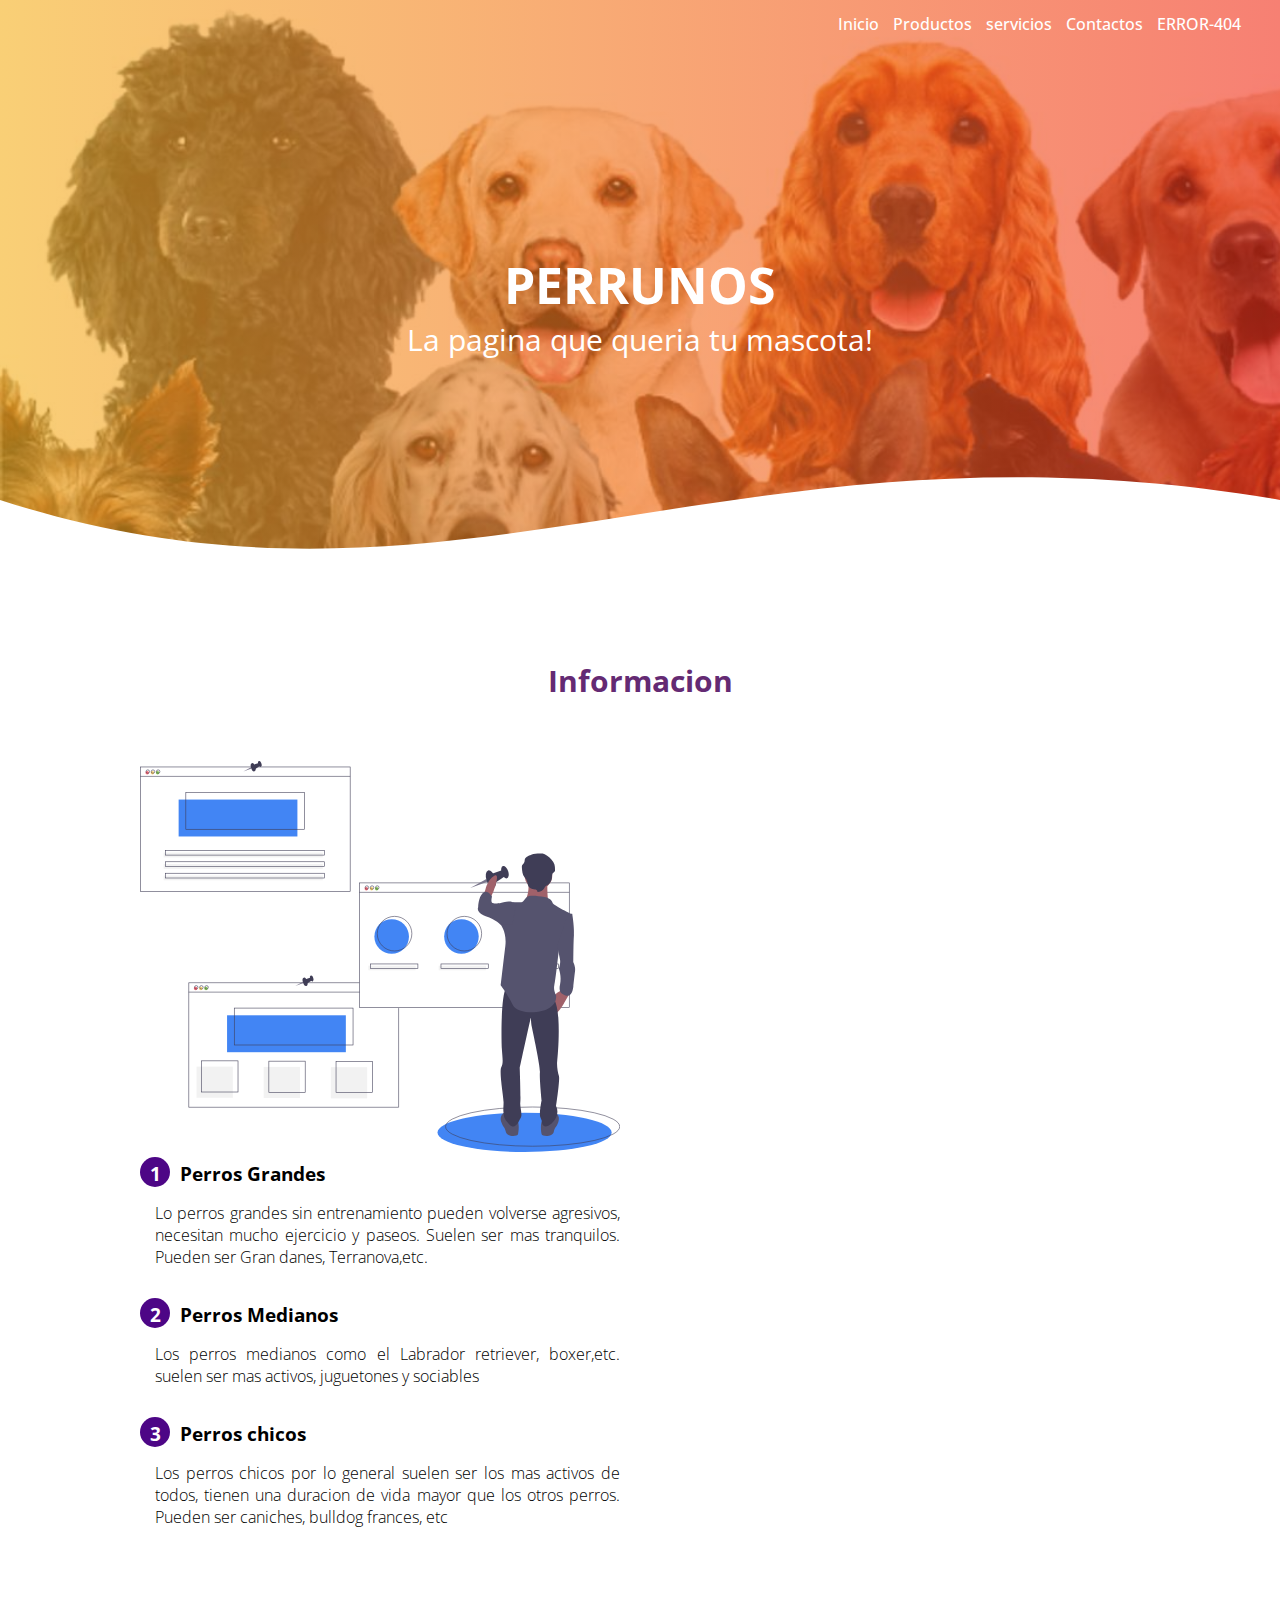
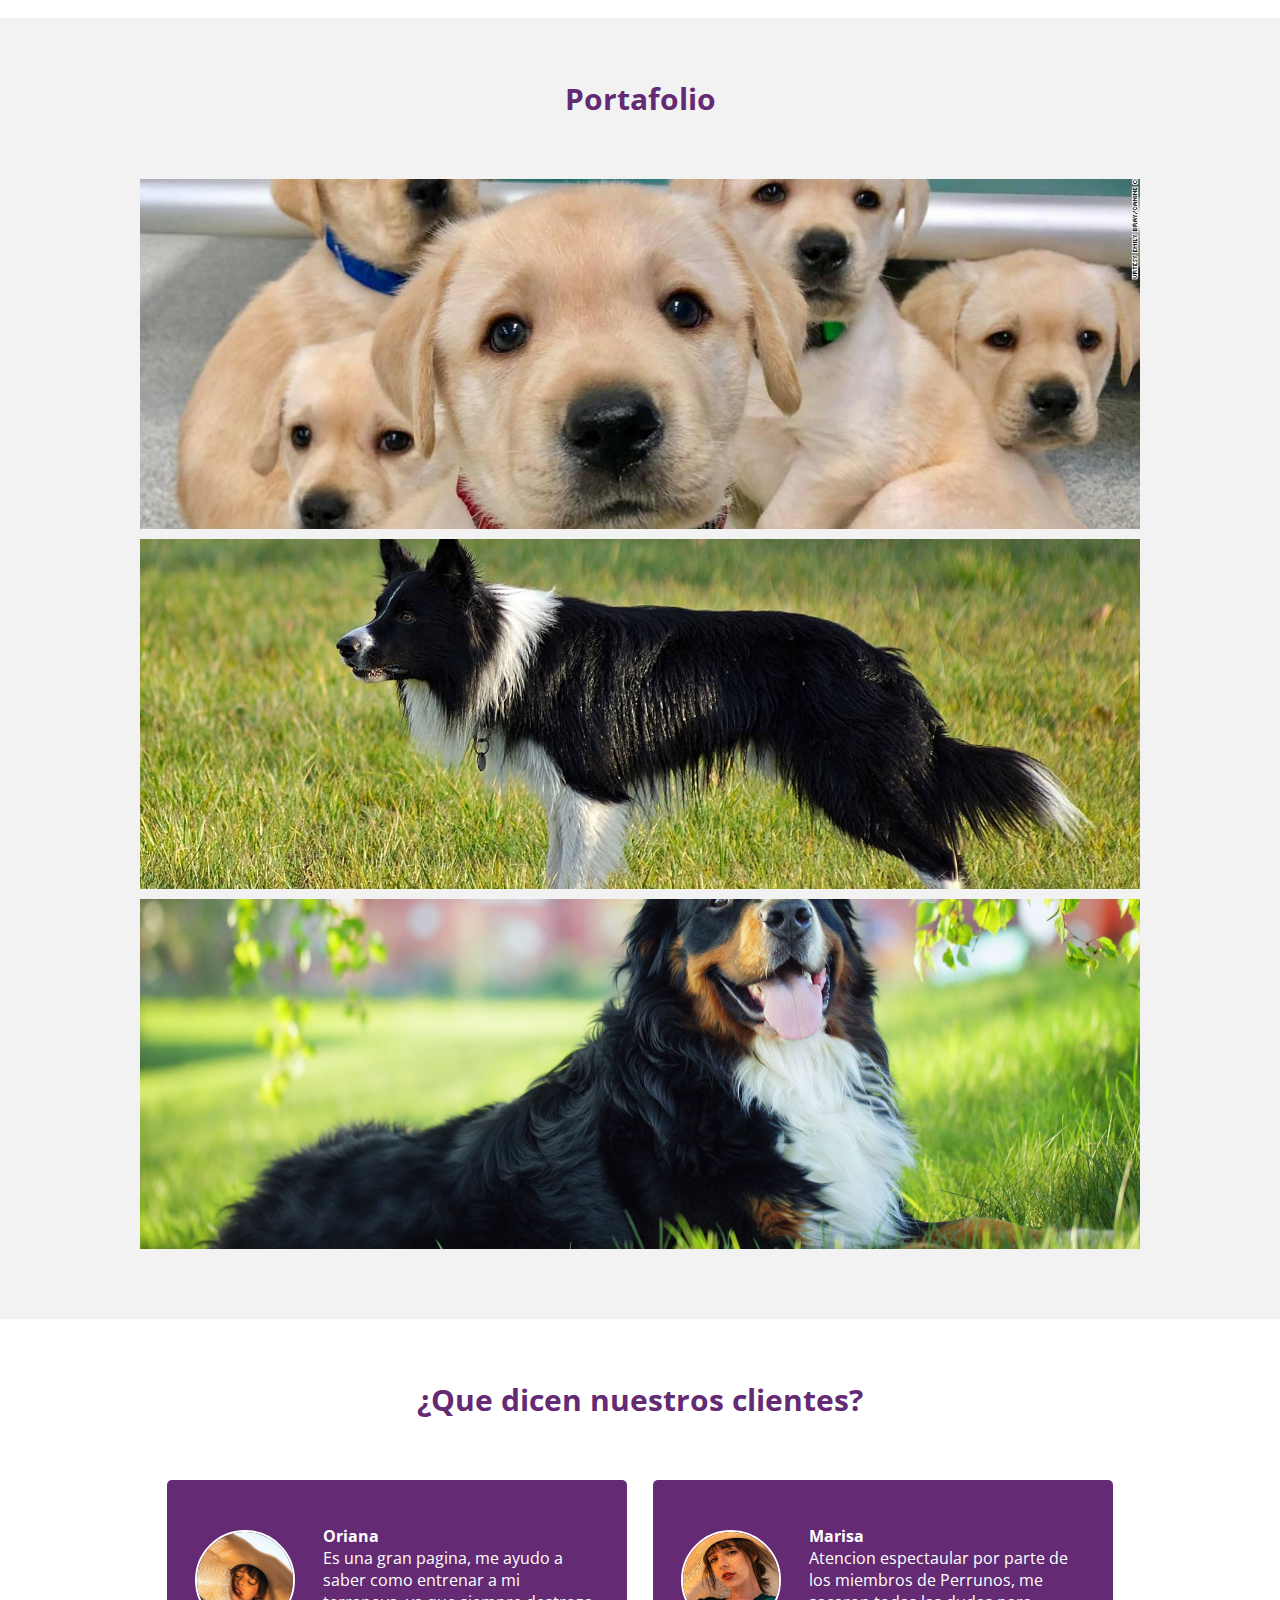
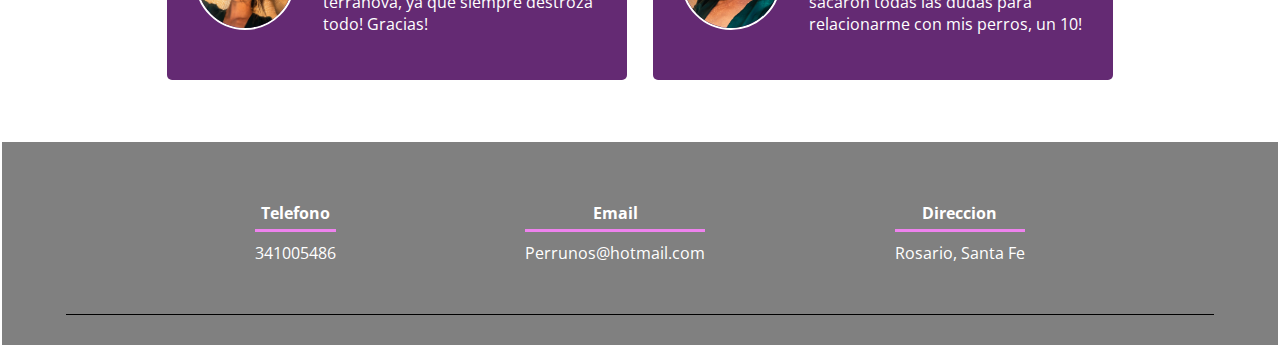
==== index.html @ ea312a4e "primer commit" ====
<!DOCTYPE html>
<html lang="en">
<head>
    <meta charset="UTF-8">
    <meta http-equiv="X-UA-Compatible" content="IE=edge">
    <meta name="viewport" content="width=device-width, initial-scale=1.0">
    <meta name="description" content="Perrunos la pagina web para tu mascotas!">
    <meta name="keywords" content="Perrunos, Perros, informacion, mascotas">
    <link rel="stylesheet" href="./scss/main.css">
    <title>PERRUNOS</title>
</head>

    
<body>
    <header class="header">
      <nav class="navbar">
      
        <div class="navbar__bars"><i class="fas fa-bars"></i></div>
        <div class="navbar__menu">
          <a href="index.html" class="navbar__menu--links">Inicio</a>
          <a href="./vista/productos.html" class="navbar__menu--links">Productos</a>
          <a href="./vista/servicios.html" class="navbar__menu--links">servicios</a>
          <a href="./vista/contacto.html" class="navbar__menu--links">Contactos</a>
          <a href="./vista/error404.html" class="navbar__menu--links">ERROR-404</a>
       

        </div>
      </nav>
      <section class="header__textos">
        <h1 class="header__h1">PERRUNOS</h1>
        <h2 class="header__h2">La pagina que queria tu mascota!</h2>
      </section>
      <div class="header__wave" style="height: 150px; overflow: hidden;"><svg viewBox="0 0 500 150" preserveAspectRatio="none"
          style="height: 100%; width: 100%;">
          <path d="M0.00,49.98 C178.04,196.88 285.83,-44.89 500.00,49.98 L500.00,150.00 L0.00,150.00 Z"
            style="stroke: none; fill:white;"></path>
        </svg></div>
    </header>
    <main>
      <section class="informacion">
        <div class="informacion__cont">
  
          <h2 class="informacion__titulo"> Informacion</h2>
          <div class="informacion__contenedor">
            <img src="./vista/ilustracion2.svg" alt="cachorro" class="informacion__img">
            <div class="informacion__textos">
  
              <h3>
                <span>1</span> Perros Grandes
              </h3>
              
              <p>Lo perros grandes sin entrenamiento pueden volverse agresivos, necesitan mucho ejercicio y paseos.
                Suelen ser mas tranquilos. Pueden ser Gran danes, Terranova,etc.
              </p>
              <h3>
                <span>2</span> Perros Medianos
              </h3>
              
              <p>Los perros medianos como el Labrador retriever, boxer,etc. suelen ser mas activos, juguetones y sociables</p>
              <h3>
                <span>3</span> Perros chicos
              </h3>
            
                <p>Los perros chicos por lo general suelen ser los mas activos de todos, tienen una duracion de vida mayor que los otros perros. Pueden ser caniches, bulldog frances, etc</p>
              </div>
  
            </div>
  
      </section>
      <section class="portafolio">
  
        <div class="portafolio__contenedor">
          <h2 class="portafolio__titulo">Portafolio</h2>
  
          <div class="portafolio__galeriaport">
            <div class="portafolio__imagenport">
              <img src="./vista/cachorritos.jpeg" alt="">
              <div class="portafolio__hovergaleria">
                <img src="./vista/icono1.png" alt="">
                <p>
                  <a href="./vista/productos.html">Productos</a>
                </p>
              </div>
  
            </div>
            <div class="portafolio__imagenport">
              <img src="./vista/bordercollie.jpg" alt="border">
              <div class="portafolio__hovergaleria">
                <img src="./vista/icono1.png" alt="">
                <p>
                  <a href="./vista/servicios.html">Servicios</a>
                </p>
              </div>
  
            </div>
            <div class="portafolio__imagenport">
              <img src="./vista/perro grande2.jpg" alt="">
              <div class="portafolio__hovergaleria">
                <img src="./vista/icono1.png" alt="">
                <p>
                  <a href="./vista/contacto.html">Contactos</a>
                </p>
              </div>
  
            </div>
  
          </div>
        </div>
      </section>
  
      <section class="clientes">
        <h2 class="clientes__titulo">
          ¿Que dicen nuestros clientes?
        </h2>
        <div class="clientes__cards">
          <div class="clientes__card">
            <img src="./vista/face1.jpg" alt="">
            <div class="clientes__contenidotextocard">
              <h4>Oriana</h4>
              <p>
                Es una gran pagina, me ayudo a saber como entrenar a mi terranova, ya que siempre destroza todo! Gracias!
              </p>
            </div>
          </div>
          <div class="clientes__card">
            <img src="./vista/face2.jpg" alt="">
            <div class="clientes__contenidotextocard">
              <h4>Marisa</h4>
              <p>
                Atencion espectaular por parte de los miembros de Perrunos, me sacaron todas las dudas para relacionarme con mis perros, un 10!
              </p>
            </div>
          </div>
        </div>
      </section>
  
  
    </main>
    <footer class="footer">
      <div class="footer__contenedor">
        <div class="footer__content">
          <h4>Telefono</h4>
          <p>
            341005486
          </p>
        </div>
        <div class="footer__content">
          <h4>Email</h4>
          <p>
            Perrunos@hotmail.com
          </p>
        </div>
        <div class="footer__content">
          <h4>Direccion</h4>
          <p>
            Rosario, Santa Fe 
          </p>
        </div>
      </div>
    </footer>
  
  </body>
  
  </html>
---- scss/main.css ----
@import url("https://fonts.googleapis.com/css2?family=Open+Sans&display=swap");
* {
  margin: 0;
  padding: 0;
  -webkit-box-sizing: border-box;
          box-sizing: border-box;
}

body {
  font-family: 'Open Sans', sans-serif;
}

header {
  width: 100%;
  height: 600px;
  background: #f12711;
  /* fallback for old browsers */
  /* Chrome 10-25, Safari 5.1-6 */
  background: -webkit-gradient(linear, left top, right top, from(#f5af1998), to(#f1271196)), url(../vista/portada.png);
  background: linear-gradient(to right, #f5af1998, #f1271196), url(../vista/portada.png);
  /* W3C, IE 10+/ Edge, Firefox 16+, Chrome 26+, Opera 12+, Safari 7+ */
  background-size: cover;
  background-attachment: fixed;
  position: relative;
}

header .header__textos {
  display: -webkit-box;
  display: -ms-flexbox;
  display: flex;
  height: 430px;
  width: 100%;
  -webkit-box-align: center;
      -ms-flex-align: center;
          align-items: center;
  -webkit-box-pack: center;
      -ms-flex-pack: center;
          justify-content: center;
  -webkit-box-orient: vertical;
  -webkit-box-direction: normal;
      -ms-flex-direction: column;
          flex-direction: column;
  text-align: center;
}

header .header__textos .header__h1 {
  font-size: 50px;
  color: white;
}

header .header__textos .header__h2 {
  font-size: 30px;
  font-weight: normal;
  color: white;
}

header .header__wave {
  position: absolute;
  bottom: 0;
  width: 100%;
}

.navbar {
  display: -webkit-box;
  display: -ms-flexbox;
  display: flex;
  -webkit-box-pack: justify;
      -ms-flex-pack: justify;
          justify-content: space-between;
  text-align: right;
  position: relative;
  z-index: 100;
  height: 90px;
  padding: 0.8rem;
}

.navbar .navbar__bars {
  opacity: 0;
}

@media screen and (max-width: 768px) {
  .navbar .navbar__bars {
    color: black;
    opacity: 1;
    position: absolute;
    top: 1rem;
    right: 1rem;
    font-size: 2rem;
  }
}

.navbar .navbar__menu {
  list-style: none;
  text-align: center;
  margin-right: 1rem;
}

.navbar .navbar__menu--links {
  color: white;
  font-weight: 500;
  text-decoration: none;
  margin-right: 10px;
}

.navbar__menu--links:hover {
  text-decoration: underline;
}

.informacion {
  display: -webkit-box;
  display: -ms-flexbox;
  display: flex;
  -webkit-box-pack: space-evenly;
      -ms-flex-pack: space-evenly;
          justify-content: space-evenly;
}

.informacion .informacion__img {
  width: 48%;
}

.informacion .informacion__textos {
  width: 48%;
}

.informacion .informacion__titulo {
  color: #642a73;
  font-size: 30px;
  text-align: center;
  margin-bottom: 60px;
}

.informacion .informacion__cont {
  padding: 60px 0px;
  width: 90%;
  max-width: 1000px;
  margin: auto;
  overflow: hidden;
}

.informacion .informacion__textos h3 {
  margin-bottom: 15px;
}

.informacion .informacion__textos h3 span {
  background: #4d0686;
  color: white;
  border-radius: 50%;
  display: inline-block;
  text-align: center;
  width: 30px;
  height: 30px;
  padding: 4px;
  margin-right: 5px;
}

.informacion .informacion__textos p {
  padding: 0px 0px 30px 15px;
  font-weight: 300;
  text-align: justify;
}

.portafolio {
  background: #f2f2f2;
  -webkit-box-pack: space-evenly;
      -ms-flex-pack: space-evenly;
          justify-content: space-evenly;
  -ms-flex-wrap: wrap;
      flex-wrap: wrap;
}

.portafolio .portafolio__imagenport {
  margin-bottom: 10px;
  height: 350px;
  overflow: hidden;
  position: relative;
  cursor: pointer;
  -webkit-box-shadow: rgba(0, 0, 0, 0.5);
          box-shadow: rgba(0, 0, 0, 0.5);
}

.portafolio .portafolio__imagenport > img {
  width: 100%;
  height: 100%;
  -o-object-fit: cover;
     object-fit: cover;
  display: block;
}

.portafolio .portafolio__hovergaleria {
  position: absolute;
  width: 100%;
  height: 100%;
  top: 0;
  -webkit-transform: scale(0);
          transform: scale(0);
  background: rgba(75, 6, 132, 0.7);
  -webkit-transition: -webkit-transform .5s;
  transition: -webkit-transform .5s;
  transition: transform .5s;
  transition: transform .5s, -webkit-transform .5s;
  display: -webkit-box;
  display: -ms-flexbox;
  display: flex;
  -webkit-box-pack: center;
      -ms-flex-pack: center;
          justify-content: center;
  -webkit-box-align: center;
      -ms-flex-align: center;
          align-items: center;
  -webkit-box-orient: vertical;
  -webkit-box-direction: normal;
      -ms-flex-direction: column;
          flex-direction: column;
}

.portafolio .portafolio__hovergaleria img {
  width: 50px;
}

.portafolio .portafolio__hovergaleria p {
  color: white;
}

.portafolio .portafolio__hovergaleria p a {
  color: white;
  text-decoration: none;
}

.portafolio .portafolio__imagenport:hover .portafolio__hovergaleria {
  -webkit-transform: scale(1);
          transform: scale(1);
}

.portafolio .portafolio__contenedor {
  padding: 60px 0px;
  width: 90%;
  max-width: 1000px;
  margin: auto;
  overflow: hidden;
}

.portafolio .portafolio__titulo {
  color: #642a73;
  font-size: 30px;
  text-align: center;
  margin-bottom: 60px;
}

.clientes {
  padding: 60px 0px;
  width: 90%;
  max-width: 1000px;
  margin: auto;
  overflow: hidden;
}

.clientes .clientes__titulo {
  color: #642a73;
  font-size: 30px;
  text-align: center;
  margin-bottom: 60px;
}

.clientes .clientes__cards {
  display: -webkit-box;
  display: -ms-flexbox;
  display: flex;
  -webkit-box-pack: space-evenly;
      -ms-flex-pack: space-evenly;
          justify-content: space-evenly;
}

.clientes .clientes__card {
  background: #642a73;
  display: -webkit-box;
  display: -ms-flexbox;
  display: flex;
  width: 46%;
  height: 200px;
  -webkit-box-align: center;
      -ms-flex-align: center;
          align-items: center;
  -webkit-box-pack: space-evenly;
      -ms-flex-pack: space-evenly;
          justify-content: space-evenly;
  border-radius: 5px;
}

.clientes .clientes__card img {
  width: 100px;
  height: 100px;
  -o-object-fit: cover;
     object-fit: cover;
  border: 2px solid white;
  border-radius: 50%;
  display: block;
}

.clientes .clientes__contenidotextocard {
  width: 60%;
  color: white;
}

.clientes .clientes__contenidotextocar p {
  font-weight: 300;
  padding-top: 15px;
}

.footer {
  background: grey;
  padding: 60px 0px 30px 0px;
  margin: 2px;
  overflow: hidden;
}

.footer .footer__contenedor {
  display: -webkit-box;
  display: -ms-flexbox;
  display: flex;
  width: 90%;
  -webkit-box-pack: space-evenly;
      -ms-flex-pack: space-evenly;
          justify-content: space-evenly;
  margin: auto;
  padding-bottom: 50px;
  border-bottom: 1px solid black;
}

.footer .footer__content {
  text-align: center;
}

.footer .footer__content h4 {
  color: white;
  border-bottom: 3px solid violet;
  padding-bottom: 5px;
  margin-bottom: 10px;
}

.footer .footer__content p {
  color: white;
}

.headerPro {
  width: 100%;
  height: 600px;
  background: #f12711;
  /* fallback for old browsers */
  /* Chrome 10-25, Safari 5.1-6 */
  background: -webkit-gradient(linear, left top, right top, from(#f5af1998), to(#f1271196)), url(../vista/portada.png);
  background: linear-gradient(to right, #f5af1998, #f1271196), url(../vista/portada.png);
  /* W3C, IE 10+/ Edge, Firefox 16+, Chrome 26+, Opera 12+, Safari 7+ */
  background-size: cover;
  background-attachment: fixed;
  position: relative;
}

.headerPro .headerPro__nav {
  text-align: right;
  padding: 30px 50px 0px 0px;
}

.headerPro .headerPro__nav > a {
  color: white;
  font-weight: 500;
  text-decoration: none;
  margin-right: 10px;
}

.headerPro .headerPro__nav > a:hover {
  text-decoration: underline;
}

.headerPro .headerPro__textos {
  display: -webkit-box;
  display: -ms-flexbox;
  display: flex;
  height: 430px;
  width: 100%;
  -webkit-box-align: center;
      -ms-flex-align: center;
          align-items: center;
  -webkit-box-pack: center;
      -ms-flex-pack: center;
          justify-content: center;
  -webkit-box-orient: vertical;
  -webkit-box-direction: normal;
      -ms-flex-direction: column;
          flex-direction: column;
  text-align: center;
}

.headerPro .headerPro__textos .headerPro__h1 {
  font-size: 50px;
  color: white;
}

.headerPro .headerPro__textos .headerPro__h2 {
  font-size: 30px;
  font-weight: normal;
  color: white;
}

.headerPro .headerPro__wave {
  position: absolute;
  bottom: 0;
  width: 100%;
}

.tablaPro {
  width: 90%;
  background: white;
  margin: 50px auto;
  -webkit-box-shadow: 0 0 20px #333;
          box-shadow: 0 0 20px #333;
  display: -ms-grid;
  display: grid;
  -ms-grid-columns: (1fr)[3];
      grid-template-columns: repeat(3, 1fr);
  grid-auto-rows: 50px;
}

.tablaPro .tablaPro__titulo {
  -ms-grid-column: 1;
      grid-column-start: 1;
  grid-column-end: 4;
  background: rgba(0, 0, 255, 0.644);
  color: white;
  display: -webkit-box;
  display: -ms-flexbox;
  display: flex;
  -webkit-box-pack: center;
      -ms-flex-pack: center;
          justify-content: center;
  -webkit-box-align: center;
      -ms-flex-align: center;
          align-items: center;
  font-weight: bold;
  font-size: 1.9rem;
}

.tablaPro .tablaPro__header {
  font-weight: bold;
  font-size: 1.5rem;
  display: -webkit-box;
  display: -ms-flexbox;
  display: flex;
  -webkit-box-pack: center;
      -ms-flex-pack: center;
          justify-content: center;
  -webkit-box-align: center;
      -ms-flex-align: center;
          align-items: center;
}

.tablaPro .tablaPro__item {
  padding: 10px;
  font-size: 1.2rem;
  display: -webkit-box;
  display: -ms-flexbox;
  display: flex;
  -webkit-box-pack: center;
      -ms-flex-pack: center;
          justify-content: center;
  -webkit-box-align: center;
      -ms-flex-align: center;
          align-items: center;
}

.footerPro {
  background: grey;
  padding: 60px 0px 30px 0px;
  margin: 2px;
  overflow: hidden;
}

.footerPro .footerPro__contenedor {
  display: -webkit-box;
  display: -ms-flexbox;
  display: flex;
  width: 90%;
  -webkit-box-pack: space-evenly;
      -ms-flex-pack: space-evenly;
          justify-content: space-evenly;
  margin: auto;
  padding-bottom: 50px;
  border-bottom: 1px solid black;
}

.footerPro .footerPro__content {
  text-align: center;
}

.footerPro .footerPro__content h4 {
  color: white;
  border-bottom: 3px solid violet;
  padding-bottom: 5px;
  margin-bottom: 10px;
}

.footerPro .footerPro__content p {
  color: white;
}

.footerServ {
  background: grey;
  padding: 60px 0px 30px 0px;
  margin: 2px;
  overflow: hidden;
}

.footerServ .footerServ__contenedor {
  display: -webkit-box;
  display: -ms-flexbox;
  display: flex;
  width: 90%;
  -webkit-box-pack: space-evenly;
      -ms-flex-pack: space-evenly;
          justify-content: space-evenly;
  margin: auto;
  padding-bottom: 50px;
  border-bottom: 1px solid black;
}

.footerServ .footerServ__content {
  text-align: center;
}

.footerServ .footerServ__content h4 {
  color: white;
  border-bottom: 3px solid violet;
  padding-bottom: 5px;
  margin-bottom: 10px;
}

.footerServ .footerServ__content p {
  color: white;
}

.headerServ {
  width: 100%;
  height: 600px;
  background: #f12711;
  /* fallback for old browsers */
  /* Chrome 10-25, Safari 5.1-6 */
  background: -webkit-gradient(linear, left top, right top, from(#f5af1998), to(#f1271196)), url(../vista/portada.png);
  background: linear-gradient(to right, #f5af1998, #f1271196), url(../vista/portada.png);
  /* W3C, IE 10+/ Edge, Firefox 16+, Chrome 26+, Opera 12+, Safari 7+ */
  background-size: cover;
  background-attachment: fixed;
  position: relative;
}

.headerServ .headerServ__nav {
  text-align: right;
  padding: 30px 50px 0px 0px;
}

.headerServ .headerServ__nav > a {
  color: white;
  font-weight: 500;
  text-decoration: none;
  margin-right: 10px;
}

.headerServ .headerServ__nav > a:hover {
  text-decoration: underline;
}

.headerServ .headerServ__textos {
  display: -webkit-box;
  display: -ms-flexbox;
  display: flex;
  height: 430px;
  width: 100%;
  -webkit-box-align: center;
      -ms-flex-align: center;
          align-items: center;
  -webkit-box-pack: center;
      -ms-flex-pack: center;
          justify-content: center;
  -webkit-box-orient: vertical;
  -webkit-box-direction: normal;
      -ms-flex-direction: column;
          flex-direction: column;
  text-align: center;
}

.headerServ .headerServ__textos .headerServ__h1 {
  font-size: 50px;
  color: white;
}

.headerServ .headerServ__textos .headerServ__h2 {
  font-size: 30px;
  font-weight: normal;
  color: white;
}

.headerServ .headerServ__wave {
  position: absolute;
  bottom: 0;
  width: 100%;
}

.titleServ {
  display: -webkit-box;
  display: -ms-flexbox;
  display: flex;
  -webkit-box-pack: center;
      -ms-flex-pack: center;
          justify-content: center;
  margin-bottom: 10vh;
}

.titleServ .titleServ__h1 {
  text-decoration: underline;
}

.bodyError {
  background: rgba(12, 11, 11, 0.966);
  width: 100%;
  height: 100vh;
  display: -webkit-box;
  display: -ms-flexbox;
  display: flex;
  -webkit-box-pack: center;
      -ms-flex-pack: center;
          justify-content: center;
  color: white;
}

.bodyError .bodyError__h1 {
  margin-bottom: 15px;
  padding-bottom: 20px;
  display: -webkit-box;
  display: -ms-flexbox;
  display: flex;
  -webkit-box-pack: center;
      -ms-flex-pack: center;
          justify-content: center;
  text-decoration: underline;
}

.bodyError .bodyError__p {
  margin: 20px 15px 20px 15px;
  text-align: center;
  color: white;
}

.bodyError .bodyError__img {
  height: 100%;
  width: 100%;
  display: -webkit-box;
  display: -ms-flexbox;
  display: flex;
  -webkit-box-pack: center;
      -ms-flex-pack: center;
          justify-content: center;
}

.bodyError .bodyError__a {
  display: -webkit-box;
  display: -ms-flexbox;
  display: flex;
  margin-top: 15px;
  text-decoration: none;
  background: rgba(12, 11, 11, 0.966);
  color: black;
  padding: 10px 15px;
  -webkit-box-pack: center;
      -ms-flex-pack: center;
          justify-content: center;
}

.bodyError .bodyError__a > span {
  background-color: lightblue;
}
/*# sourceMappingURL=main.css.map */
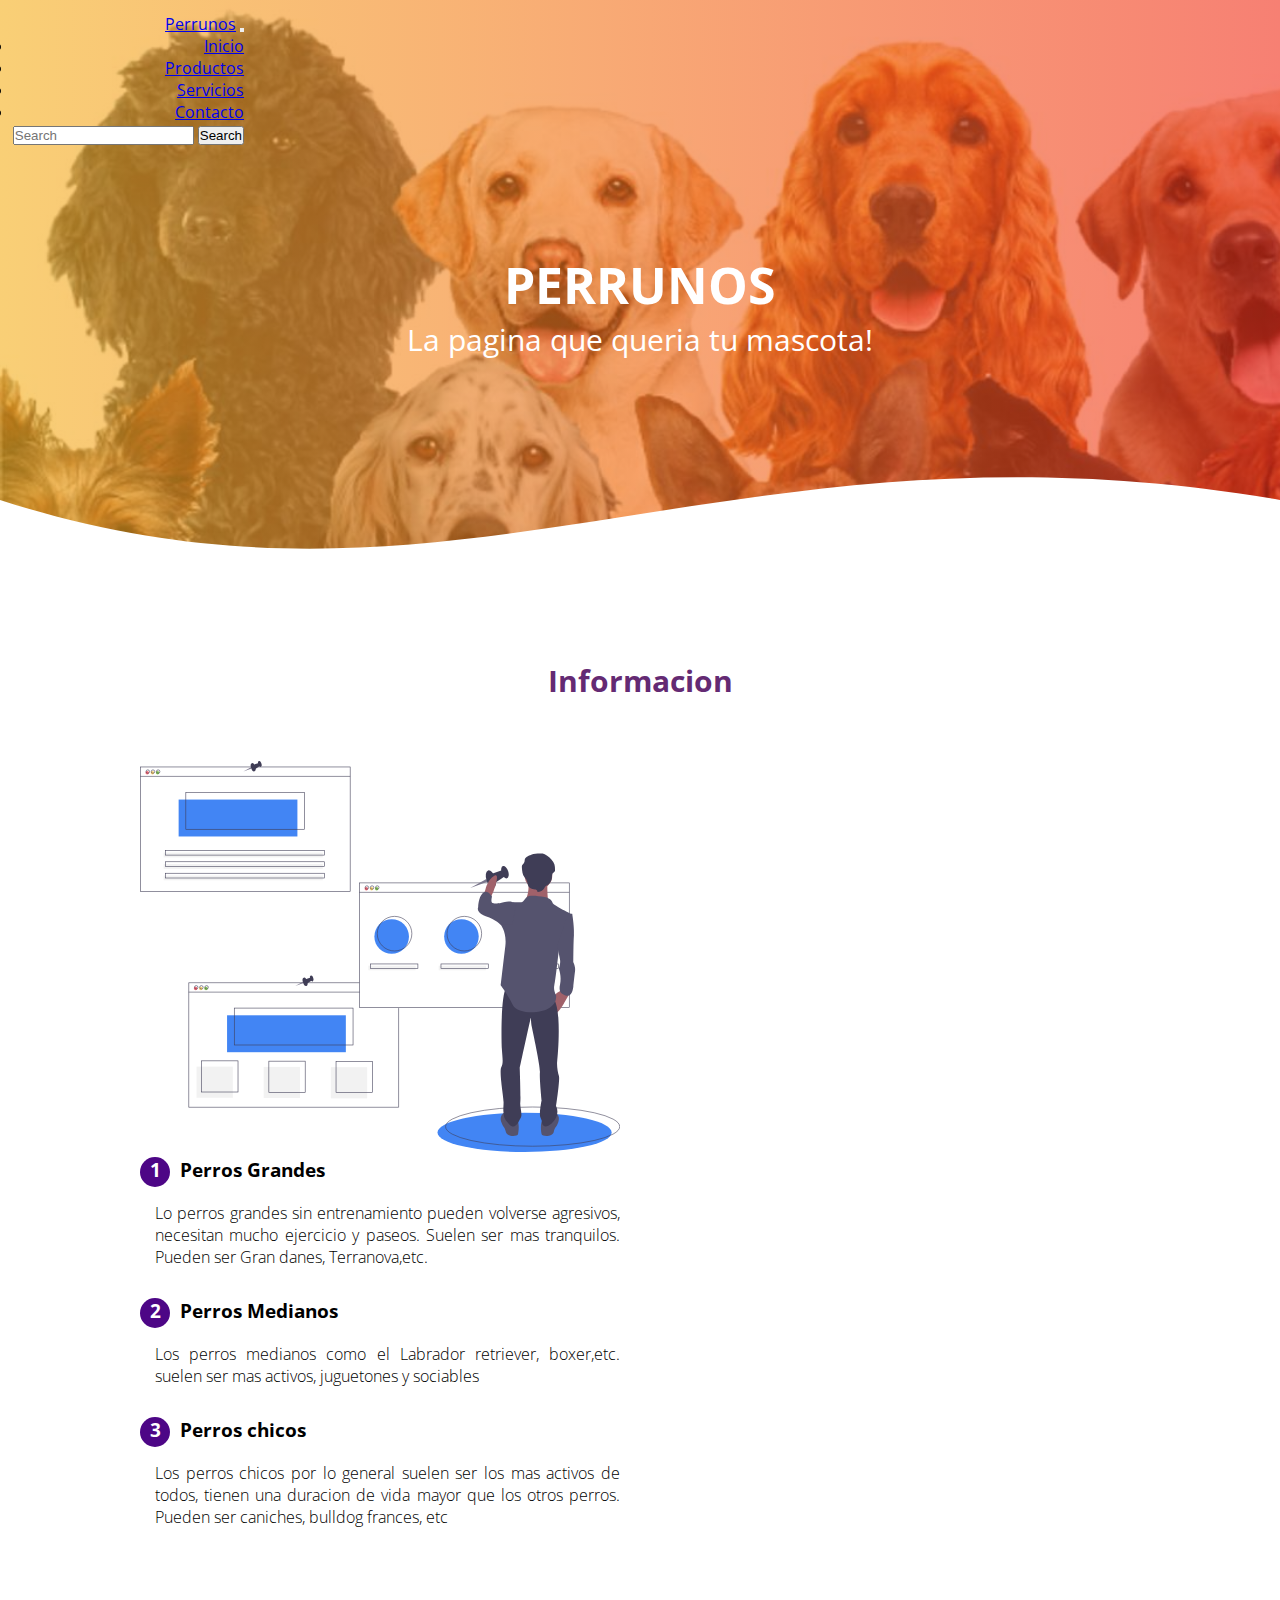
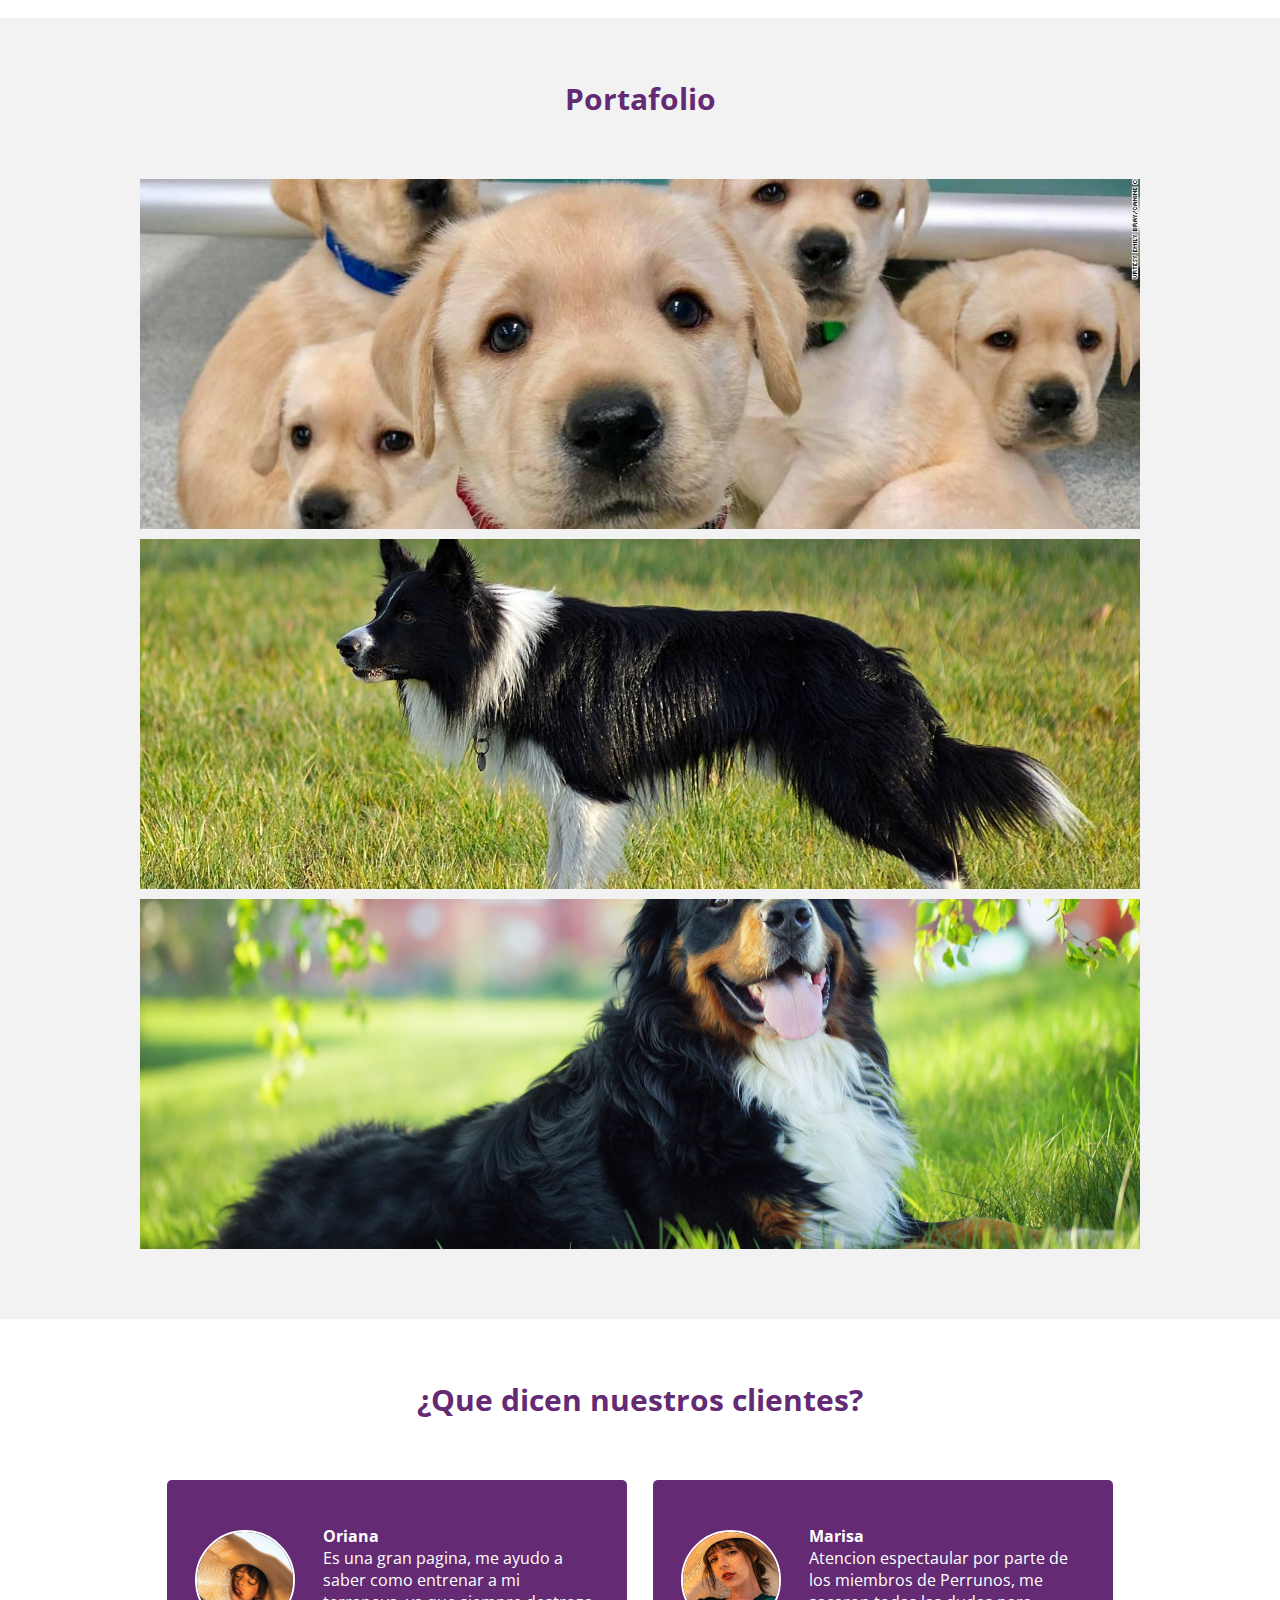
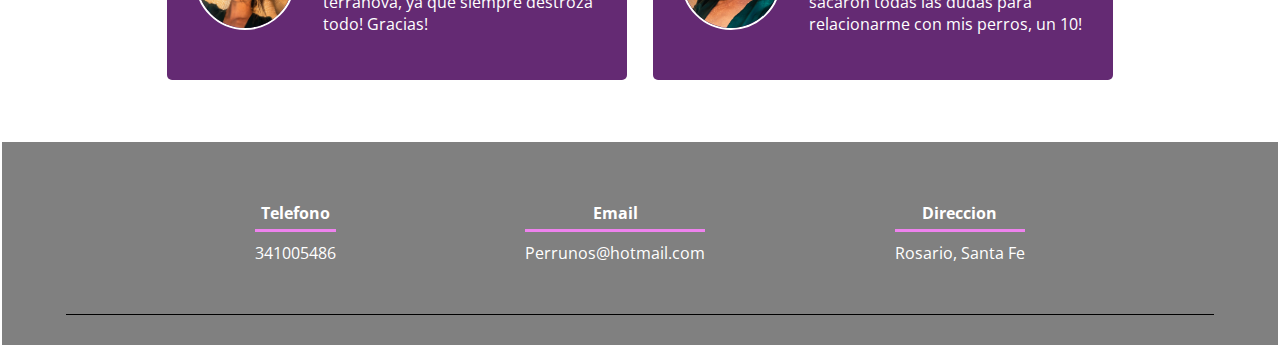
==== commit 2c26d2e6: "prototipo rama3" ====
--- a/index.html
+++ b/index.html
@@ -6,6 +6,9 @@
     <meta name="viewport" content="width=device-width, initial-scale=1.0">
     <meta name="description" content="Perrunos la pagina web para tu mascotas!">
     <meta name="keywords" content="Perrunos, Perros, informacion, mascotas">
+     <!-- Bootstrap CSS -->
+     <link href="https://cdn.jsdelivr.net/npm/bootstrap@5.1.1/dist/css/bootstrap.min.css" rel="stylesheet"
+     integrity="sha384-F3w7mX95PdgyTmZZMECAngseQB83DfGTowi0iMjiWaeVhAn4FJkqJByhZMI3AhiU" crossorigin="anonymous">
     <link rel="stylesheet" href="./scss/main.css">
     <title>PERRUNOS</title>
 </head>
@@ -13,9 +16,39 @@
     
 <body>
     <header class="header">
+      <nav class="navbar navbar-expand-lg navbar-light bg-light">
+        <div class="container-fluid">
+          <a class="navbar-brand" href="#">Perrunos</a>
+          <button class="navbar-toggler" type="button" data-bs-toggle="collapse" data-bs-target="#navbarSupportedContent" aria-controls="navbarSupportedContent" aria-expanded="false" aria-label="Toggle navigation">
+            <span class="navbar-toggler-icon"></span>
+          </button>
+          <div class="collapse navbar-collapse" id="navbarSupportedContent">
+            <ul class="navbar-nav me-auto mb-2 mb-lg-0">
+              <li class="nav-item">
+                <a class="nav-link active" aria-current="page" href="./index.html">Inicio</a>
+              </li>
+              <li class="nav-item">
+                <a class="nav-link" href="./vista/productos.html">Productos</a>
+              </li>
+              <li class="nav-item">
+                <a class="nav-link" href="./vista/servicios.html">Servicios</a>
+              </li>
+              <li class="nav-item">
+                <a class="nav-link" href="./vista/contacto.html">Contacto</a>
+              </li>
+            </ul>
+            <form class="d-flex">
+              <input class="form-control me-2" type="search" placeholder="Search" aria-label="Search">
+              <button class="btn btn-outline-success" type="submit">Search</button>
+            </form>
+          </div>
+        </div>
+      </nav>
+     <!--
+       
       <nav class="navbar">
       
-        <div class="navbar__bars"><i class="fas fa-bars"></i></div>
+        <div class="navbar__bars"> <i class="fas fa-bars"></i></div>
         <div class="navbar__menu">
           <a href="index.html" class="navbar__menu--links">Inicio</a>
           <a href="./vista/productos.html" class="navbar__menu--links">Productos</a>
@@ -24,7 +57,7 @@
           <a href="./vista/error404.html" class="navbar__menu--links">ERROR-404</a>
        
 
-        </div>
+        </div> -->
       </nav>
       <section class="header__textos">
         <h1 class="header__h1">PERRUNOS</h1>
@@ -158,7 +191,20 @@
         </div>
       </div>
     </footer>
-  
+  <!-- Optional JavaScript; choose one of the two! -->
+
+    <!-- Option 1: Bootstrap Bundle with Popper -->
+    <script src="https://cdn.jsdelivr.net/npm/bootstrap@5.1.1/dist/js/bootstrap.bundle.min.js"
+        integrity="sha384-/bQdsTh/da6pkI1MST/rWKFNjaCP5gBSY4sEBT38Q/9RBh9AH40zEOg7Hlq2THRZ" crossorigin="anonymous">
+    </script>
+
+    <!-- Option 2: Separate Popper and Bootstrap JS -->
+    <!--
+        <script src="https://cdn.jsdelivr.net/npm/@popperjs/core@2.9.3/dist/umd/popper.min.js" integrity="sha384-W8fXfP3gkOKtndU4JGtKDvXbO53Wy8SZCQHczT5FMiiqmQfUpWbYdTil/SxwZgAN" crossorigin="anonymous"></script>
+        <script src="https://cdn.jsdelivr.net/npm/bootstrap@5.1.1/dist/js/bootstrap.min.js" integrity="sha384-skAcpIdS7UcVUC05LJ9Dxay8AXcDYfBJqt1CJ85S/CFujBsIzCIv+l9liuYLaMQ/" crossorigin="anonymous"></script>
+        -->
+
+        <script src="https://cdn.jsdelivr.net/npm/bootstrap@5.1.1/dist/js/bootstrap.bundle.min.js" integrity="sha384-/bQdsTh/da6pkI1MST/rWKFNjaCP5gBSY4sEBT38Q/9RBh9AH40zEOg7Hlq2THRZ" crossorigin="anonymous"></script>
   </body>
   
   </html>--- a/scss/main.css
+++ b/scss/main.css
@@ -83,6 +83,17 @@
     color: black;
     opacity: 1;
     position: absolute;
+    top: 15px;
+    right: 15px;
+    font-size: 12px;
+  }
+}
+
+@media screen and (max-width: 320px) {
+  .navbar .navbar__bars {
+    color: black;
+    opacity: 1;
+    position: absolute;
     top: 1rem;
     right: 1rem;
     font-size: 2rem;
@@ -150,7 +161,7 @@
   text-align: center;
   width: 30px;
   height: 30px;
-  padding: 4px;
+  padding: 0px;
   margin-right: 5px;
 }
 
@@ -408,58 +419,10 @@
   width: 100%;
 }
 
-.tablaPro {
-  width: 90%;
-  background: white;
-  margin: 50px auto;
-  -webkit-box-shadow: 0 0 20px #333;
-          box-shadow: 0 0 20px #333;
-  display: -ms-grid;
-  display: grid;
-  -ms-grid-columns: (1fr)[3];
-      grid-template-columns: repeat(3, 1fr);
-  grid-auto-rows: 50px;
-}
-
-.tablaPro .tablaPro__titulo {
-  -ms-grid-column: 1;
-      grid-column-start: 1;
-  grid-column-end: 4;
-  background: rgba(0, 0, 255, 0.644);
-  color: white;
-  display: -webkit-box;
-  display: -ms-flexbox;
-  display: flex;
-  -webkit-box-pack: center;
-      -ms-flex-pack: center;
-          justify-content: center;
-  -webkit-box-align: center;
-      -ms-flex-align: center;
-          align-items: center;
-  font-weight: bold;
-  font-size: 1.9rem;
-}
-
-.tablaPro .tablaPro__header {
-  font-weight: bold;
-  font-size: 1.5rem;
-  display: -webkit-box;
-  display: -ms-flexbox;
-  display: flex;
-  -webkit-box-pack: center;
-      -ms-flex-pack: center;
-          justify-content: center;
-  -webkit-box-align: center;
-      -ms-flex-align: center;
-          align-items: center;
-}
-
-.tablaPro .tablaPro__item {
-  padding: 10px;
-  font-size: 1.2rem;
-  display: -webkit-box;
-  display: -ms-flexbox;
-  display: flex;
+.card {
+  width: 100%;
+  height: 600px;
+  display: block;
   -webkit-box-pack: center;
       -ms-flex-pack: center;
           justify-content: center;
@@ -632,6 +595,7 @@
 }
 
 .bodyError .bodyError__h1 {
+  color: red;
   margin-bottom: 15px;
   padding-bottom: 20px;
   display: -webkit-box;
@@ -644,9 +608,9 @@
 }
 
 .bodyError .bodyError__p {
+  color: red;
   margin: 20px 15px 20px 15px;
   text-align: center;
-  color: white;
 }
 
 .bodyError .bodyError__img {
@@ -675,6 +639,6 @@
 }
 
 .bodyError .bodyError__a > span {
-  background-color: lightblue;
+  background-color: red;
 }
 /*# sourceMappingURL=main.css.map */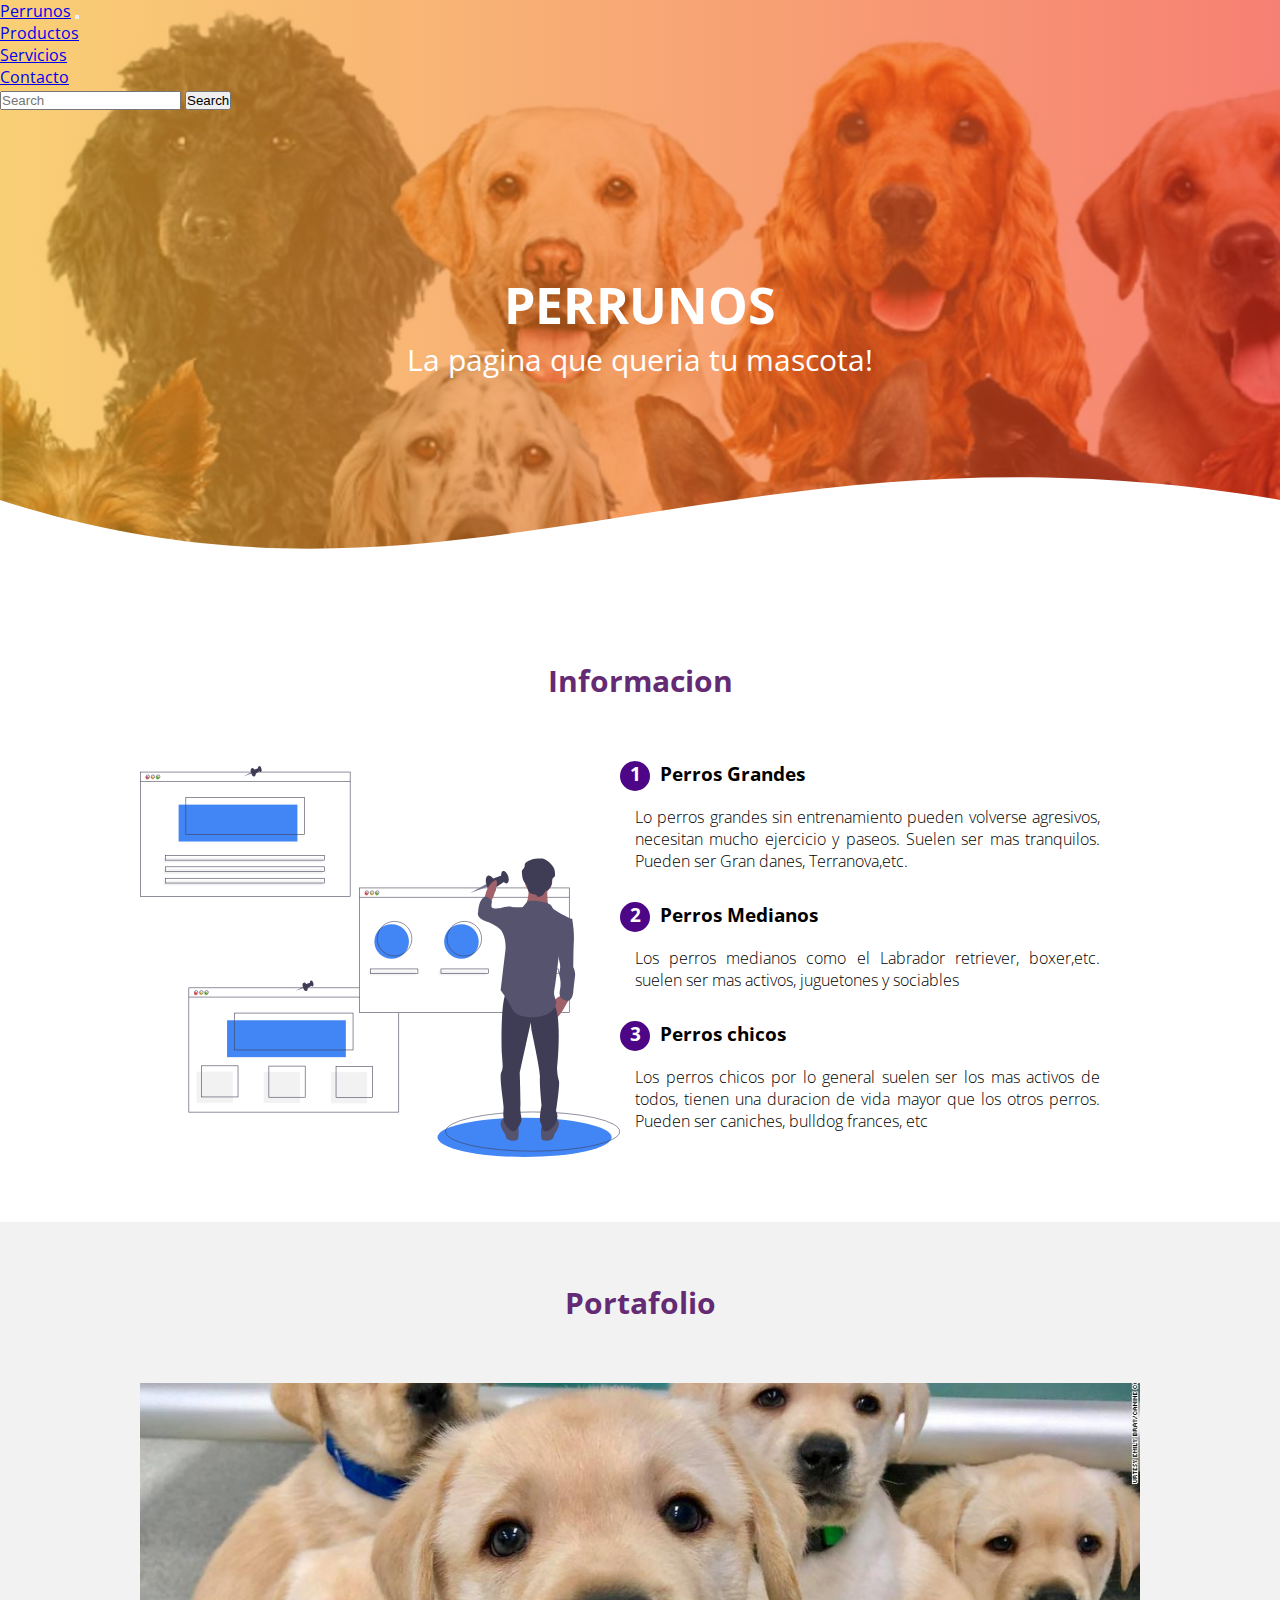
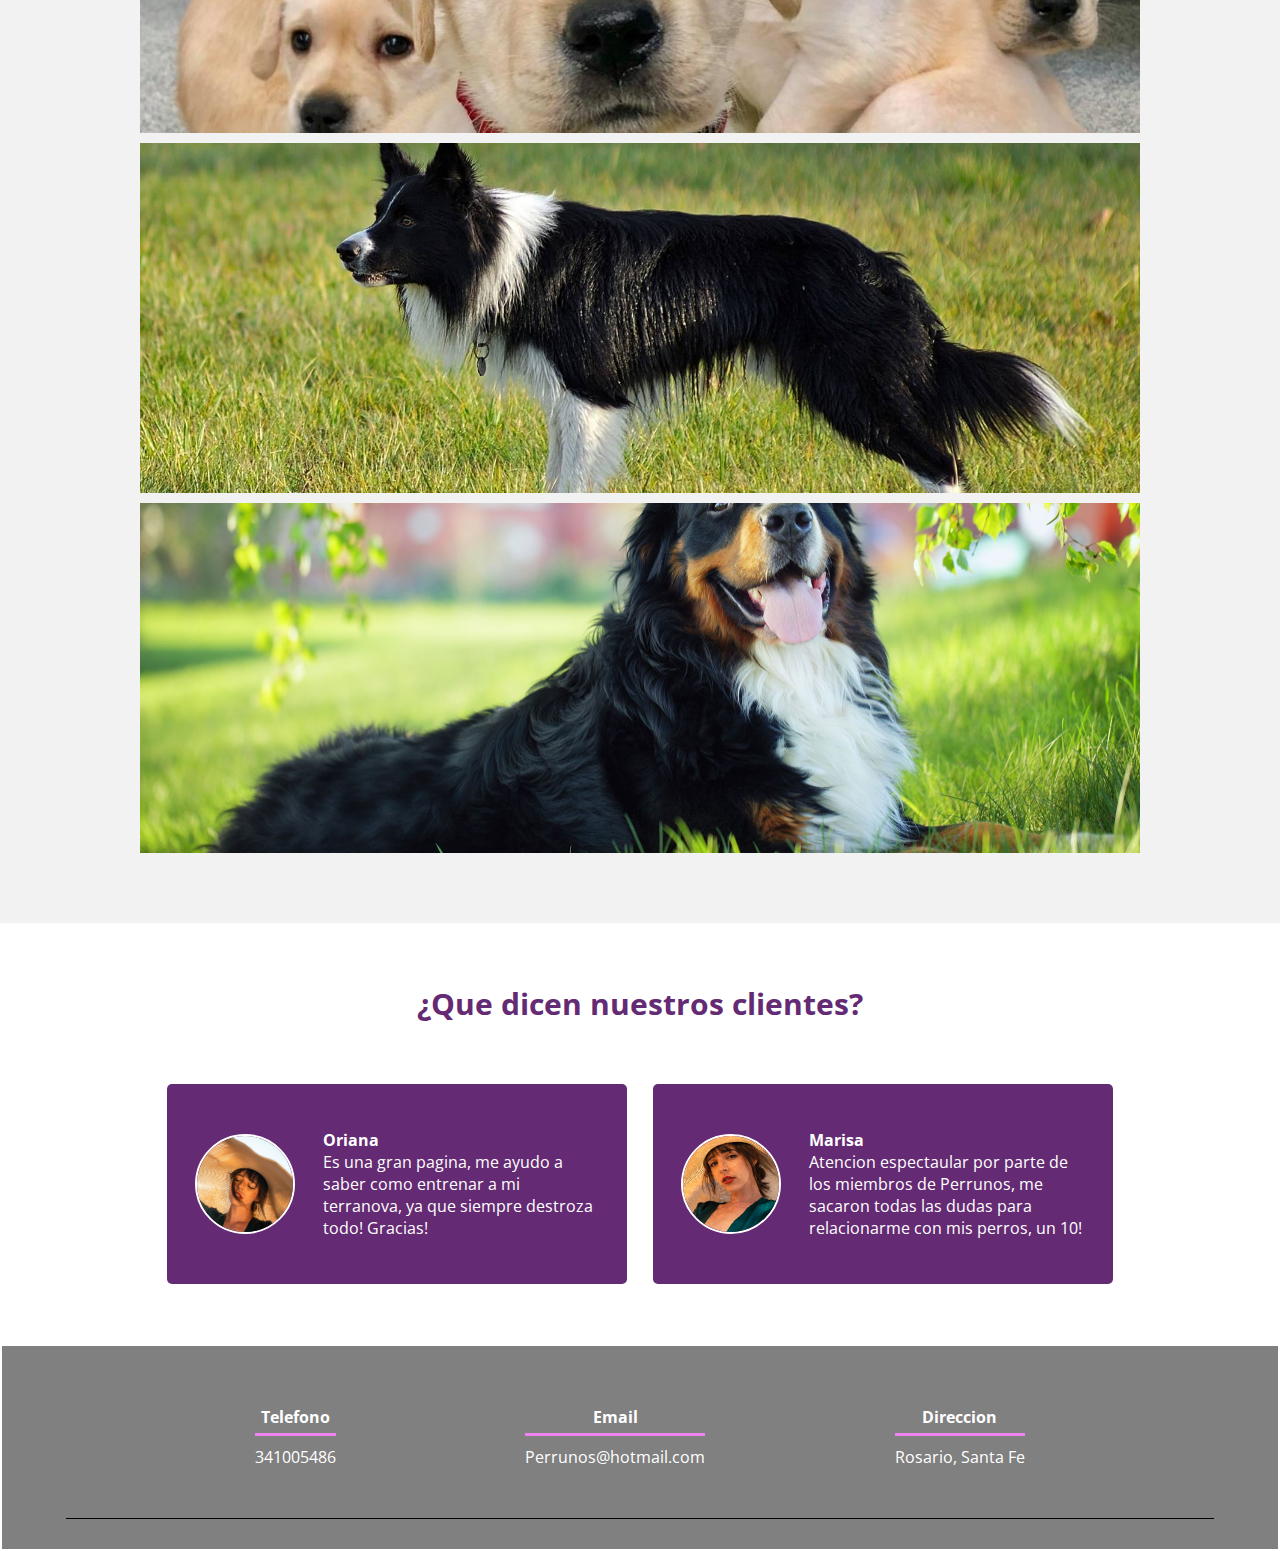
==== commit bbcab8fd: "PRIMER COMMIT FINAL" ====
--- a/index.html
+++ b/index.html
@@ -16,17 +16,15 @@
     
 <body>
     <header class="header">
-      <nav class="navbar navbar-expand-lg navbar-light bg-light">
+      <nav class="navbar navbar-expand-lg navbar-light ">
         <div class="container-fluid">
-          <a class="navbar-brand" href="#">Perrunos</a>
+          <a class="navbar-brand" href="./index.html">Perrunos</a>
           <button class="navbar-toggler" type="button" data-bs-toggle="collapse" data-bs-target="#navbarSupportedContent" aria-controls="navbarSupportedContent" aria-expanded="false" aria-label="Toggle navigation">
-            <span class="navbar-toggler-icon"></span>
+            <span class="navbar-toggler-icon" ></span>
           </button>
           <div class="collapse navbar-collapse" id="navbarSupportedContent">
             <ul class="navbar-nav me-auto mb-2 mb-lg-0">
-              <li class="nav-item">
-                <a class="nav-link active" aria-current="page" href="./index.html">Inicio</a>
-              </li>
+              
               <li class="nav-item">
                 <a class="nav-link" href="./vista/productos.html">Productos</a>
               </li>
@@ -44,21 +42,8 @@
           </div>
         </div>
       </nav>
-     <!--
-       
-      <nav class="navbar">
+     
       
-        <div class="navbar__bars"> <i class="fas fa-bars"></i></div>
-        <div class="navbar__menu">
-          <a href="index.html" class="navbar__menu--links">Inicio</a>
-          <a href="./vista/productos.html" class="navbar__menu--links">Productos</a>
-          <a href="./vista/servicios.html" class="navbar__menu--links">servicios</a>
-          <a href="./vista/contacto.html" class="navbar__menu--links">Contactos</a>
-          <a href="./vista/error404.html" class="navbar__menu--links">ERROR-404</a>
-       
-
-        </div> -->
-      </nav>
       <section class="header__textos">
         <h1 class="header__h1">PERRUNOS</h1>
         <h2 class="header__h2">La pagina que queria tu mascota!</h2>
--- a/scss/main.css
+++ b/scss/main.css
@@ -60,61 +60,114 @@
   width: 100%;
 }
 
-.navbar {
-  display: -webkit-box;
-  display: -ms-flexbox;
-  display: flex;
-  -webkit-box-pack: justify;
-      -ms-flex-pack: justify;
-          justify-content: space-between;
-  text-align: right;
+@media screen and (max-width: 768px) {
+  .navbar-light .navbar-nav .nav-link {
+    color: white;
+  }
+}
+
+@media screen and (max-width: 375px) {
+  .navbar-light .navbar-nav .nav-link {
+    color: white;
+  }
+}
+
+@media screen and (max-width: 768px) {
+  .navbar-light .navbar-nav .nav-link.active {
+    color: white;
+  }
+}
+
+@media screen and (max-width: 375px) {
+  .navbar-light .navbar-nav .nav-link.active {
+    color: white;
+  }
+}
+
+@media screen and (max-width: 768px) {
+  .nav-item {
+    text-align: center;
+    -webkit-box-pack: center;
+        -ms-flex-pack: center;
+            justify-content: center;
+    color: white;
+  }
+}
+
+@media screen and (max-width: 375px) {
+  .nav-item {
+    text-align: center;
+    -webkit-box-pack: center;
+        -ms-flex-pack: center;
+            justify-content: center;
+    color: white;
+  }
+}
+
+@media screen and (max-width: 768px) {
+  .navbar-light .navbar-brand {
+    text-align: center;
+    -webkit-box-pack: center;
+        -ms-flex-pack: center;
+            justify-content: center;
+    color: white;
+  }
+}
+
+@media screen and (max-width: 375px) {
+  .navbar-light .navbar-brand {
+    text-align: center;
+    -webkit-box-pack: center;
+        -ms-flex-pack: center;
+            justify-content: center;
+    color: white;
+  }
+}
+
+@media screen and (max-width: 768px) {
+  .container-fluid {
+    background: -webkit-gradient(linear, left top, right top, from(#f5af1998), to(#f1271196));
+    background: linear-gradient(to right, #f5af1998, #f1271196);
+    background-size: cover;
+    background-attachment: fixed;
+    position: relative;
+  }
+}
+
+@media screen and (max-width: 768px) {
+  .navbar-light .navbar-toggler {
+    color: white;
+  }
+}
+
+.navbar-dark {
+  background: -webkit-gradient(linear, left top, right top, from(#f5af1998), to(#f1271196));
+  background: linear-gradient(to right, #f5af1998, #f1271196);
+  background-size: cover;
+  background-attachment: fixed;
   position: relative;
-  z-index: 100;
-  height: 90px;
-  padding: 0.8rem;
-}
-
-.navbar .navbar__bars {
-  opacity: 0;
 }
 
 @media screen and (max-width: 768px) {
-  .navbar .navbar__bars {
-    color: black;
-    opacity: 1;
-    position: absolute;
-    top: 15px;
-    right: 15px;
-    font-size: 12px;
-  }
-}
-
-@media screen and (max-width: 320px) {
-  .navbar .navbar__bars {
-    color: black;
-    opacity: 1;
-    position: absolute;
-    top: 1rem;
-    right: 1rem;
-    font-size: 2rem;
-  }
-}
-
-.navbar .navbar__menu {
-  list-style: none;
-  text-align: center;
-  margin-right: 1rem;
-}
-
-.navbar .navbar__menu--links {
-  color: white;
-  font-weight: 500;
-  text-decoration: none;
-  margin-right: 10px;
-}
-
-.navbar__menu--links:hover {
-  text-decoration: underline;
+  .navbar-dark {
+    background: -webkit-gradient(linear, left top, right top, from(#f5af1998), to(#f1271196));
+    background: linear-gradient(to right, #f5af1998, #f1271196);
+    background-size: cover;
+    background-attachment: fixed;
+    position: relative;
+  }
+}
+
+@media screen and (max-width: 768px) {
+  .form-control {
+    display: none;
+  }
+}
+
+@media screen and (max-width: 768px) {
+  .btn {
+    display: none;
+  }
 }
 
 .informacion {
@@ -124,6 +177,12 @@
   -webkit-box-pack: space-evenly;
       -ms-flex-pack: space-evenly;
           justify-content: space-evenly;
+}
+
+.informacion .informacion__contenedor {
+  display: -webkit-box;
+  display: -ms-flexbox;
+  display: flex;
 }
 
 .informacion .informacion__img {
@@ -641,4 +700,108 @@
 .bodyError .bodyError__a > span {
   background-color: red;
 }
+
+.bodycontacto {
+  width: 100%;
+  height: 600px;
+  background: #f12711;
+  /* fallback for old browsers */
+  /* Chrome 10-25, Safari 5.1-6 */
+  background: -webkit-gradient(linear, left top, right top, from(#f5af1998), to(#f1271196)), url(../vista/portada.png);
+  background: linear-gradient(to right, #f5af1998, #f1271196), url(../vista/portada.png);
+  /* W3C, IE 10+/ Edge, Firefox 16+, Chrome 26+, Opera 12+, Safari 7+ */
+  font-family: 'Poppins', sans-serif;
+  width: 100%;
+  height: 100%;
+  display: -webkit-box;
+  display: -ms-flexbox;
+  display: flex;
+  -webkit-box-pack: end;
+      -ms-flex-pack: end;
+          justify-content: end;
+  -webkit-box-align: end;
+      -ms-flex-align: end;
+          align-items: flex-end;
+}
+
+.bodycontacto .bodycontacto__h1 {
+  text-align: center;
+  margin: 10px 0;
+  font-weight: 800;
+}
+
+.bodycontacto .bodycontacto__form {
+  background: white;
+  width: 100vh;
+  padding: 10px 0;
+  border-radius: 10px;
+  -webkit-box-shadow: 0 0 6px 0 rgba(255, 255, 255, 0.8);
+          box-shadow: 0 0 6px 0 rgba(255, 255, 255, 0.8);
+  border: dashed 2px;
+}
+
+.bodycontacto .bodycontacto__grupo {
+  position: relative;
+  margin: 45px;
+}
+
+.bodycontacto .bodycontacto__input, .bodycontacto .bodycontacto__textarea {
+  background: none;
+  color: gray;
+  font-size: 18px;
+  padding: 10px 10px 10px 5px;
+  display: block;
+  width: 100%;
+  border: none;
+  border-bottom: 1px solid gray;
+}
+
+.bodycontacto .bodycontacto__input:focus, .bodycontacto .bodycontacto__textarea:focus {
+  outline: none;
+  color: gray;
+}
+
+.bodycontacto .label {
+  color: gray;
+  font-size: 16px;
+  position: absolute;
+  left: 5px;
+  top: 10px;
+  pointer-events: none;
+}
+
+.footercontacto {
+  background: grey;
+  padding: 60px 0px 30px 0px;
+  margin: 2px;
+  overflow: hidden;
+}
+
+.footercontacto .footercontacto__contenedor {
+  display: -webkit-box;
+  display: -ms-flexbox;
+  display: flex;
+  width: 90%;
+  -webkit-box-pack: space-evenly;
+      -ms-flex-pack: space-evenly;
+          justify-content: space-evenly;
+  margin: auto;
+  padding-bottom: 50px;
+  border-bottom: 1px solid black;
+}
+
+.footercontacto .footercontacto__content {
+  text-align: center;
+}
+
+.footercontacto .footercontacto__content h4 {
+  color: white;
+  border-bottom: 3px solid violet;
+  padding-bottom: 5px;
+  margin-bottom: 10px;
+}
+
+.footercontacto .footercontacto__content p {
+  color: white;
+}
 /*# sourceMappingURL=main.css.map */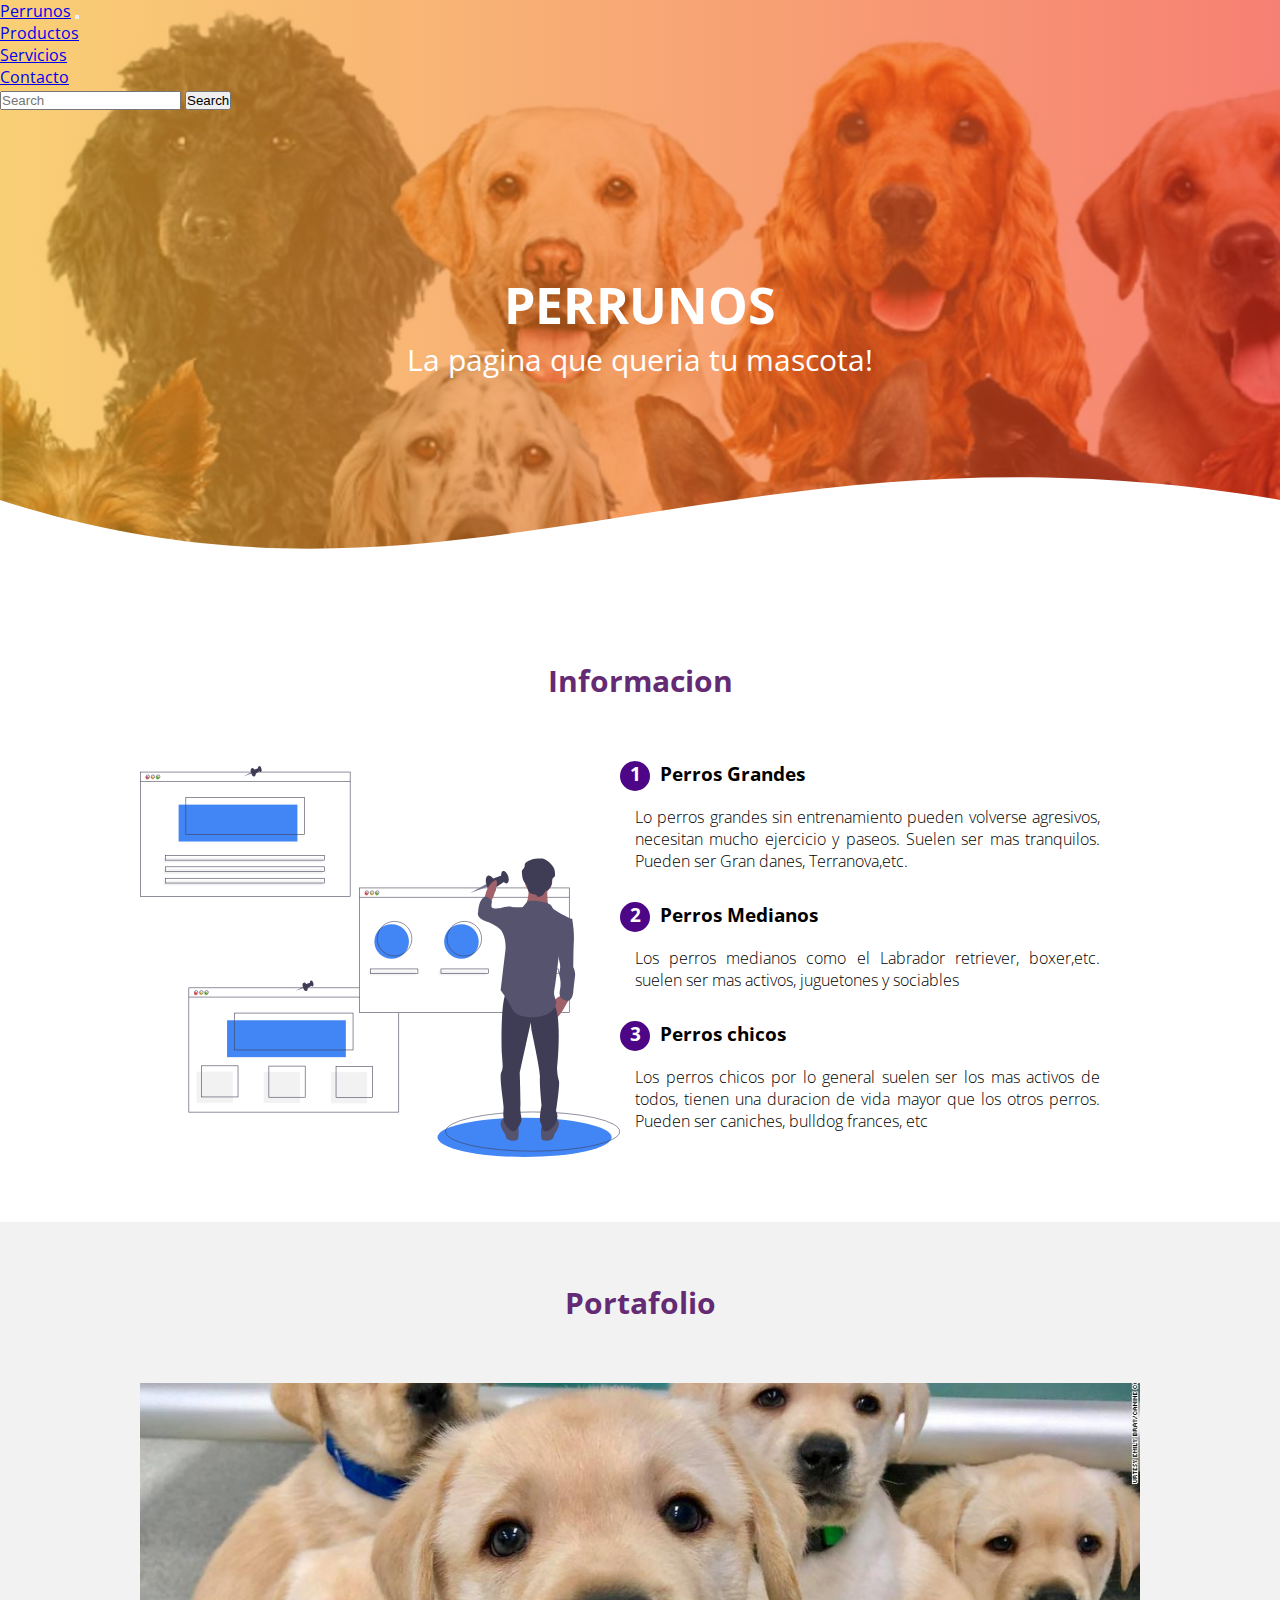
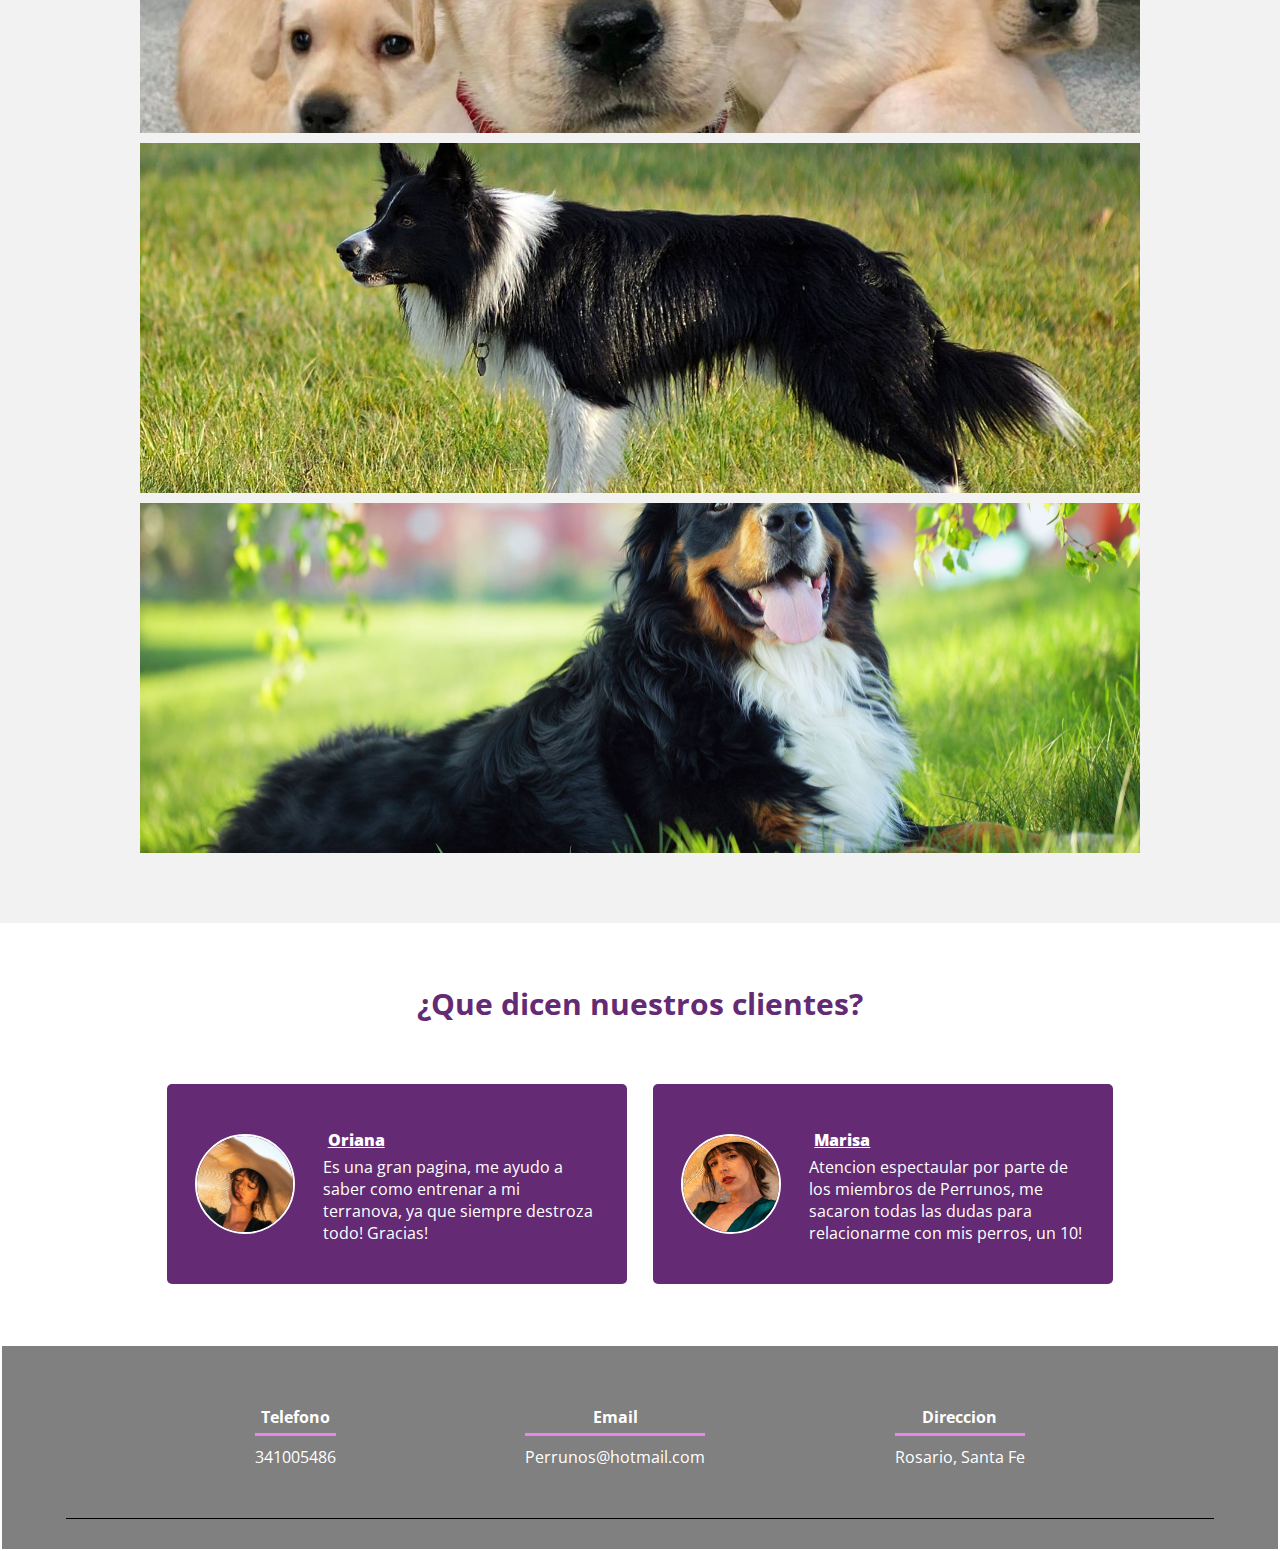
==== commit a9598bde: "Cambio media queri" ====
--- a/index.html
+++ b/index.html
@@ -134,7 +134,7 @@
           <div class="clientes__card">
             <img src="./vista/face1.jpg" alt="">
             <div class="clientes__contenidotextocard">
-              <h4>Oriana</h4>
+              <h4 class="clientes__h4">Oriana</h4>
               <p>
                 Es una gran pagina, me ayudo a saber como entrenar a mi terranova, ya que siempre destroza todo! Gracias!
               </p>
@@ -143,7 +143,7 @@
           <div class="clientes__card">
             <img src="./vista/face2.jpg" alt="">
             <div class="clientes__contenidotextocard">
-              <h4>Marisa</h4>
+              <h4 class="clientes__h4">Marisa</h4>
               <p>
                 Atencion espectaular por parte de los miembros de Perrunos, me sacaron todas las dudas para relacionarme con mis perros, un 10!
               </p>
--- a/scss/main.css
+++ b/scss/main.css
@@ -66,7 +66,7 @@
   }
 }
 
-@media screen and (max-width: 375px) {
+@media screen and (max-width: 480px) {
   .navbar-light .navbar-nav .nav-link {
     color: white;
   }
@@ -78,7 +78,7 @@
   }
 }
 
-@media screen and (max-width: 375px) {
+@media screen and (max-width: 480px) {
   .navbar-light .navbar-nav .nav-link.active {
     color: white;
   }
@@ -94,7 +94,7 @@
   }
 }
 
-@media screen and (max-width: 375px) {
+@media screen and (max-width: 480px) {
   .nav-item {
     text-align: center;
     -webkit-box-pack: center;
@@ -114,7 +114,7 @@
   }
 }
 
-@media screen and (max-width: 375px) {
+@media screen and (max-width: 480px) {
   .navbar-light .navbar-brand {
     text-align: center;
     -webkit-box-pack: center;
@@ -134,7 +134,23 @@
   }
 }
 
+@media screen and (max-width: 480px) {
+  .container-fluid {
+    background: -webkit-gradient(linear, left top, right top, from(#f5af1998), to(#f1271196));
+    background: linear-gradient(to right, #f5af1998, #f1271196);
+    background-size: cover;
+    background-attachment: fixed;
+    position: relative;
+  }
+}
+
 @media screen and (max-width: 768px) {
+  .navbar-light .navbar-toggler {
+    color: white;
+  }
+}
+
+@media screen and (max-width: 480px) {
   .navbar-light .navbar-toggler {
     color: white;
   }
@@ -158,18 +174,40 @@
   }
 }
 
+@media screen and (max-width: 480px) {
+  .navbar-dark {
+    background: -webkit-gradient(linear, left top, right top, from(#f5af1998), to(#f1271196));
+    background: linear-gradient(to right, #f5af1998, #f1271196);
+    background-size: cover;
+    background-attachment: fixed;
+    position: relative;
+  }
+}
+
 @media screen and (max-width: 768px) {
   .form-control {
     display: none;
   }
 }
 
+@media screen and (max-width: 480px) {
+  .form-control {
+    display: none;
+  }
+}
+
 @media screen and (max-width: 768px) {
   .btn {
     display: none;
   }
 }
 
+@media screen and (max-width: 480px) {
+  .btn {
+    display: none;
+  }
+}
+
 .informacion {
   display: -webkit-box;
   display: -ms-flexbox;
@@ -189,8 +227,24 @@
   width: 48%;
 }
 
+@media screen and (max-width: 480px) {
+  .informacion .informacion__img {
+    display: none;
+  }
+}
+
 .informacion .informacion__textos {
   width: 48%;
+}
+
+@media screen and (max-width: 480px) {
+  .informacion .informacion__textos {
+    margin: auto;
+    padding: 5px;
+    text-align: center;
+    width: auto;
+    height: auto;
+  }
 }
 
 .informacion .informacion__titulo {
@@ -357,6 +411,18 @@
   border-radius: 5px;
 }
 
+@media screen and (max-width: 480px) {
+  .clientes .clientes__card {
+    -ms-flex-wrap: wrap;
+        flex-wrap: wrap;
+    height: auto;
+    width: 50%;
+    padding: 10px;
+    margin: 10px;
+    overflow: hidden;
+  }
+}
+
 .clientes .clientes__card img {
   width: 100px;
   height: 100px;
@@ -367,14 +433,33 @@
   display: block;
 }
 
+@media screen and (max-width: 480px) {
+  .clientes .clientes__card img {
+    width: 70px;
+    height: 70px;
+  }
+}
+
 .clientes .clientes__contenidotextocard {
   width: 60%;
   color: white;
 }
 
-.clientes .clientes__contenidotextocar p {
-  font-weight: 300;
-  padding-top: 15px;
+@media screen and (max-width: 480px) {
+  .clientes .clientes__contenidotextocard {
+    margin: auto;
+    padding: 5px;
+    text-align: center;
+    width: auto;
+    height: auto;
+  }
+}
+
+.clientes .clientes__h4 {
+  font-weight: 800;
+  padding: 5px;
+  margin: auto;
+  text-decoration: underline;
 }
 
 .footer {
@@ -395,6 +480,15 @@
   margin: auto;
   padding-bottom: 50px;
   border-bottom: 1px solid black;
+}
+
+@media screen and (max-width: 480px) {
+  .footer .footer__contenedor {
+    -webkit-box-orient: vertical;
+    -webkit-box-direction: normal;
+        -ms-flex-direction: column;
+            flex-direction: column;
+  }
 }
 
 .footer .footer__content {
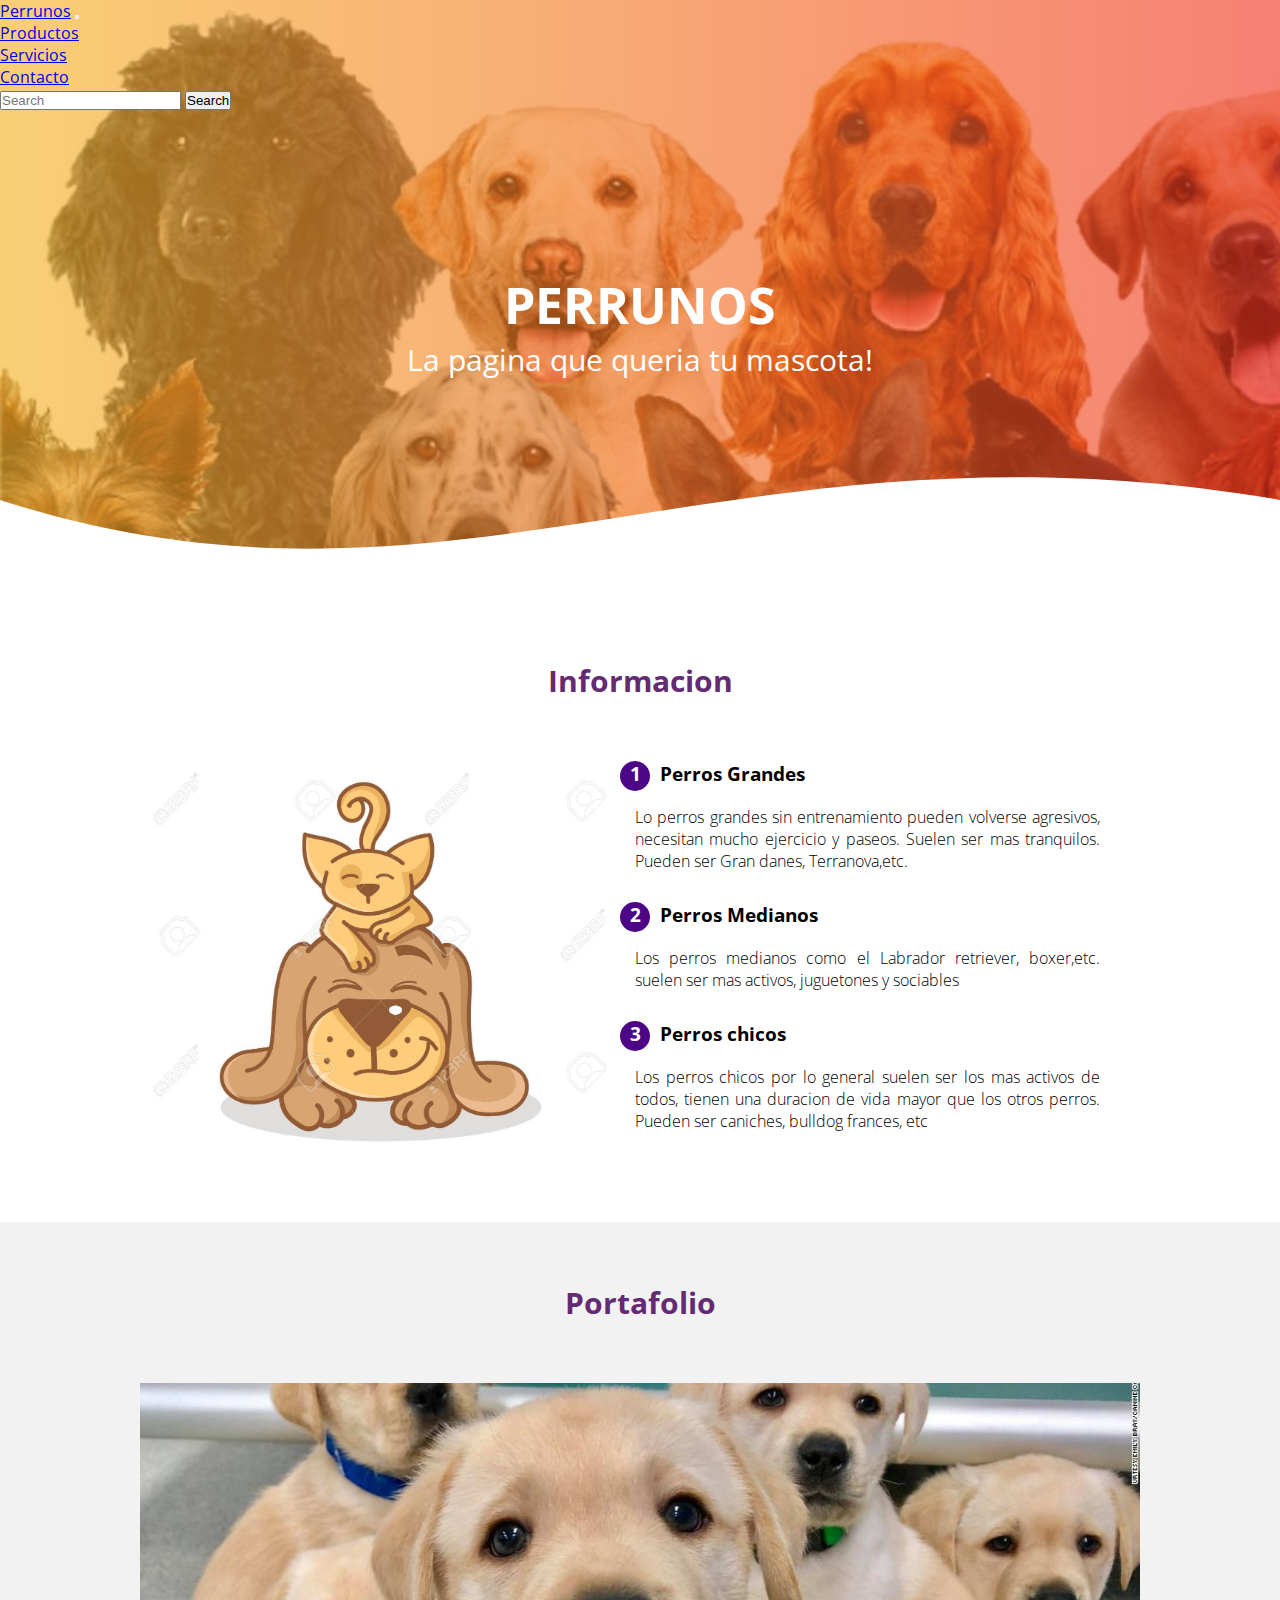
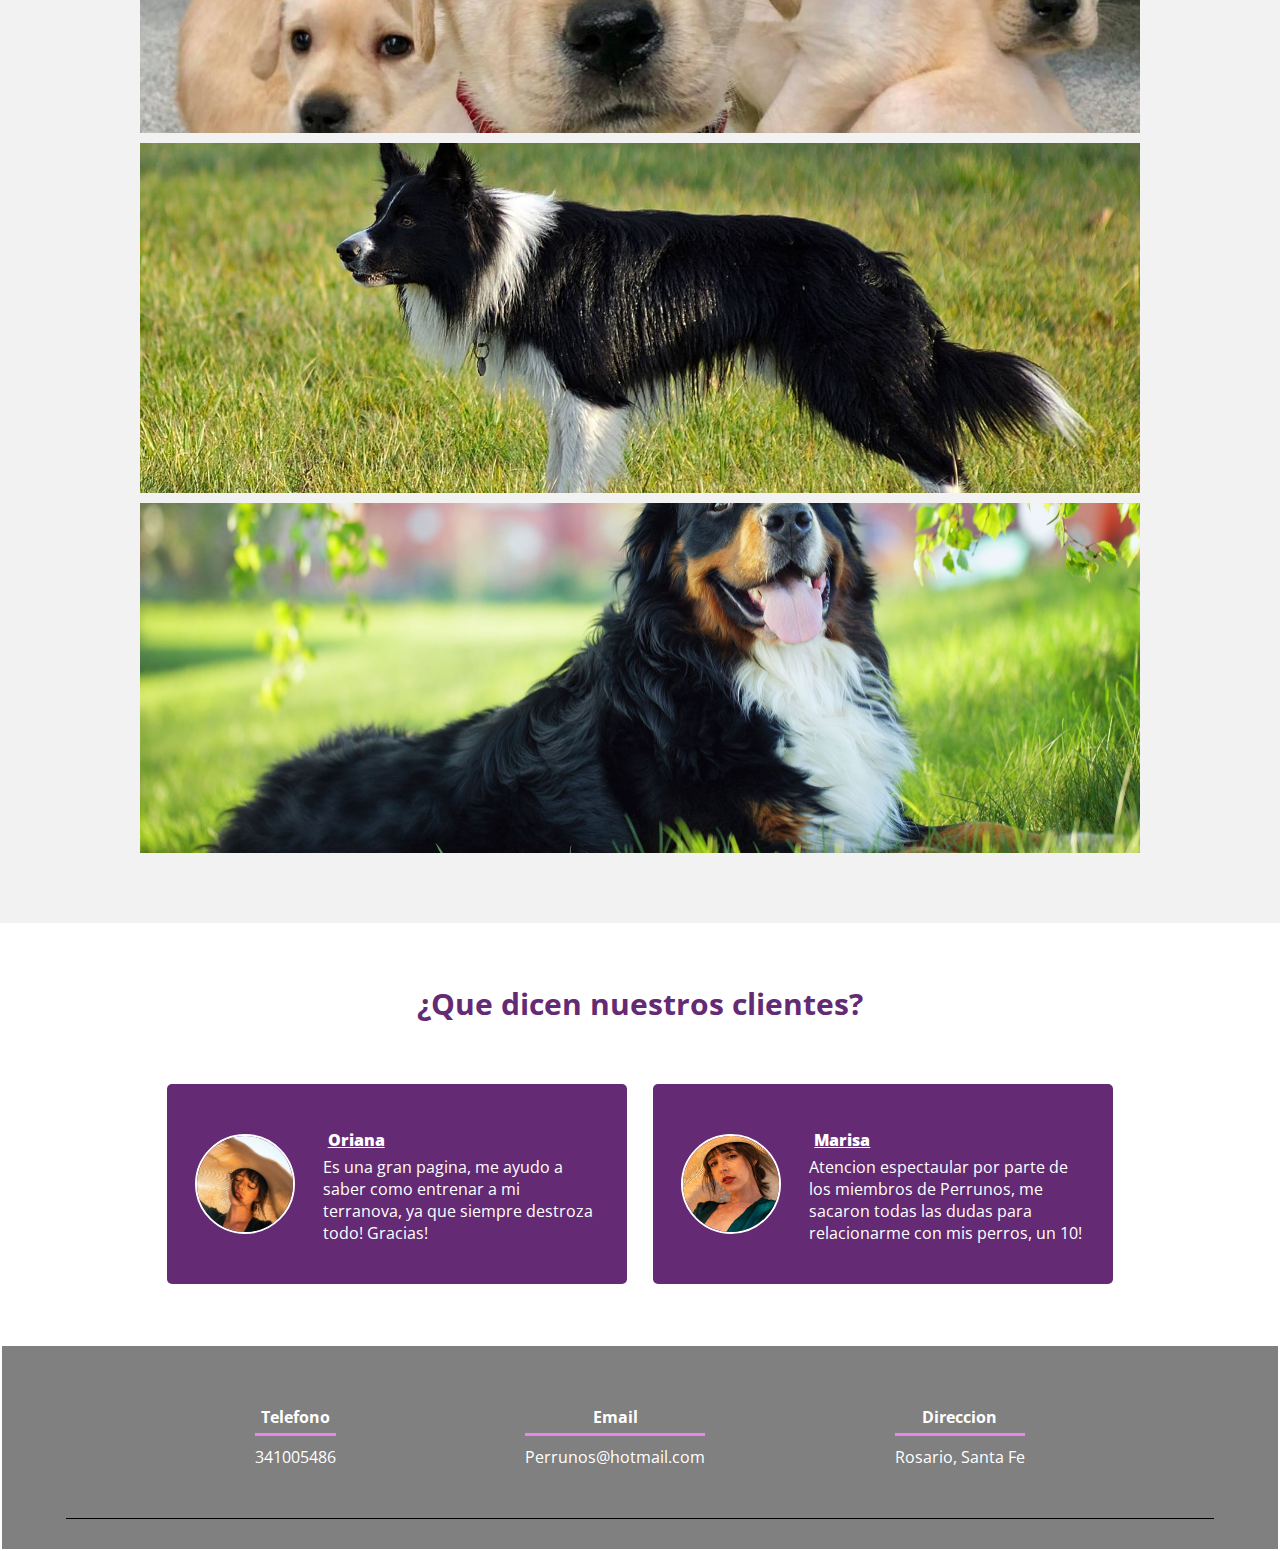
==== commit 819a71ad: "Trabajo finalizado" ====
--- a/index.html
+++ b/index.html
@@ -60,7 +60,7 @@
   
           <h2 class="informacion__titulo"> Informacion</h2>
           <div class="informacion__contenedor">
-            <img src="./vista/ilustracion2.svg" alt="cachorro" class="informacion__img">
+            <img src="./vista/ilustracion perro y gato.jpg" alt="cachorro" class="informacion__img">
             <div class="informacion__textos">
   
               <h3>
--- a/scss/main.css
+++ b/scss/main.css
@@ -60,6 +60,18 @@
   width: 100%;
 }
 
+@media screen and (max-width: 480px) {
+  .navbar {
+    padding-top: 0px;
+  }
+}
+
+@media screen and (max-width: 768px) {
+  .navbar {
+    padding-top: 0px;
+  }
+}
+
 @media screen and (max-width: 768px) {
   .navbar-light .navbar-nav .nav-link {
     color: white;
@@ -105,6 +117,16 @@
 }
 
 @media screen and (max-width: 768px) {
+  .nav-item {
+    text-align: center;
+    -webkit-box-pack: center;
+        -ms-flex-pack: center;
+            justify-content: center;
+    color: white;
+  }
+}
+
+@media screen and (max-width: 768px) {
   .navbar-light .navbar-brand {
     text-align: center;
     -webkit-box-pack: center;
@@ -115,6 +137,16 @@
 }
 
 @media screen and (max-width: 480px) {
+  .navbar-light .navbar-brand {
+    text-align: center;
+    -webkit-box-pack: center;
+        -ms-flex-pack: center;
+            justify-content: center;
+    color: white;
+  }
+}
+
+@media screen and (max-width: 1024px) {
   .navbar-light .navbar-brand {
     text-align: center;
     -webkit-box-pack: center;
@@ -184,27 +216,13 @@
   }
 }
 
-@media screen and (max-width: 768px) {
-  .form-control {
-    display: none;
-  }
-}
-
-@media screen and (max-width: 480px) {
-  .form-control {
-    display: none;
-  }
-}
-
-@media screen and (max-width: 768px) {
-  .btn {
-    display: none;
-  }
-}
-
-@media screen and (max-width: 480px) {
-  .btn {
-    display: none;
+@media screen and (max-width: 1024px) {
+  .navbar-dark {
+    text-align: center;
+    -webkit-box-pack: center;
+        -ms-flex-pack: center;
+            justify-content: center;
+    color: black;
   }
 }
 
@@ -574,7 +592,7 @@
 
 .card {
   width: 100%;
-  height: 600px;
+  height: 95%;
   display: block;
   -webkit-box-pack: center;
       -ms-flex-pack: center;
@@ -582,6 +600,33 @@
   -webkit-box-align: center;
       -ms-flex-align: center;
           align-items: center;
+  padding: 10px;
+  margin: 10px;
+}
+
+.card .btn-primary {
+  background: #000000;
+  /* fallback for old browsers */
+  /* Chrome 10-25, Safari 5.1-6 */
+  background: -webkit-gradient(linear, left top, right top, from(#f5af1998), to(#f1271196));
+  background: linear-gradient(to right, #f5af1998, #f1271196);
+  /* W3C, IE 10+/ Edge, Firefox 16+, Chrome 26+, Opera 12+, Safari 7+ */
+  color: black;
+  border: dashed;
+}
+
+.card .card-body h1 {
+  color: orangered;
+  text-align: center;
+  text-decoration: underline;
+  font-weight: 800;
+}
+
+.titlePro .titlePro__h1 {
+  text-align: center;
+  text-decoration: underline;
+  font-weight: 800;
+  color: orangered;
 }
 
 .footerPro {
@@ -604,6 +649,24 @@
   border-bottom: 1px solid black;
 }
 
+@media screen and (max-width: 480px) {
+  .footerPro .footerPro__contenedor {
+    -webkit-box-orient: vertical;
+    -webkit-box-direction: normal;
+        -ms-flex-direction: column;
+            flex-direction: column;
+  }
+}
+
+@media screen and (max-width: 768px) {
+  .footerPro .footerPro__contenedor {
+    -webkit-box-orient: vertical;
+    -webkit-box-direction: normal;
+        -ms-flex-direction: column;
+            flex-direction: column;
+  }
+}
+
 .footerPro .footerPro__content {
   text-align: center;
 }
@@ -637,6 +700,24 @@
   margin: auto;
   padding-bottom: 50px;
   border-bottom: 1px solid black;
+}
+
+@media screen and (max-width: 480px) {
+  .footerServ .footerServ__contenedor {
+    -webkit-box-orient: vertical;
+    -webkit-box-direction: normal;
+        -ms-flex-direction: column;
+            flex-direction: column;
+  }
+}
+
+@media screen and (max-width: 768px) {
+  .footerServ .footerServ__contenedor {
+    -webkit-box-orient: vertical;
+    -webkit-box-direction: normal;
+        -ms-flex-direction: column;
+            flex-direction: column;
+  }
 }
 
 .footerServ .footerServ__content {
@@ -732,6 +813,9 @@
 
 .titleServ .titleServ__h1 {
   text-decoration: underline;
+  color: orangered;
+  font-weight: 800;
+  text-align: center;
 }
 
 .bodyError {
@@ -795,6 +879,172 @@
   background-color: red;
 }
 
+@media screen and (max-width: 480px) {
+  .navbar {
+    padding-top: 0px;
+  }
+}
+
+@media screen and (max-width: 768px) {
+  .navbar {
+    padding-top: 0px;
+  }
+}
+
+@media screen and (max-width: 768px) {
+  .navbar-light .navbar-nav .nav-link {
+    color: white;
+  }
+}
+
+@media screen and (max-width: 480px) {
+  .navbar-light .navbar-nav .nav-link {
+    color: white;
+  }
+}
+
+@media screen and (max-width: 768px) {
+  .navbar-light .navbar-nav .nav-link.active {
+    color: white;
+  }
+}
+
+@media screen and (max-width: 480px) {
+  .navbar-light .navbar-nav .nav-link.active {
+    color: white;
+  }
+}
+
+@media screen and (max-width: 768px) {
+  .nav-item {
+    text-align: center;
+    -webkit-box-pack: center;
+        -ms-flex-pack: center;
+            justify-content: center;
+    color: white;
+  }
+}
+
+@media screen and (max-width: 480px) {
+  .nav-item {
+    text-align: center;
+    -webkit-box-pack: center;
+        -ms-flex-pack: center;
+            justify-content: center;
+    color: white;
+  }
+}
+
+@media screen and (max-width: 768px) {
+  .nav-item {
+    text-align: center;
+    -webkit-box-pack: center;
+        -ms-flex-pack: center;
+            justify-content: center;
+    color: white;
+  }
+}
+
+@media screen and (max-width: 768px) {
+  .navbar-light .navbar-brand {
+    text-align: center;
+    -webkit-box-pack: center;
+        -ms-flex-pack: center;
+            justify-content: center;
+    color: white;
+  }
+}
+
+@media screen and (max-width: 480px) {
+  .navbar-light .navbar-brand {
+    text-align: center;
+    -webkit-box-pack: center;
+        -ms-flex-pack: center;
+            justify-content: center;
+    color: white;
+  }
+}
+
+@media screen and (max-width: 1024px) {
+  .navbar-light .navbar-brand {
+    text-align: center;
+    -webkit-box-pack: center;
+        -ms-flex-pack: center;
+            justify-content: center;
+    color: white;
+  }
+}
+
+@media screen and (max-width: 768px) {
+  .container-fluid {
+    background: -webkit-gradient(linear, left top, right top, from(#f5af1998), to(#f1271196));
+    background: linear-gradient(to right, #f5af1998, #f1271196);
+    background-size: cover;
+    background-attachment: fixed;
+    position: relative;
+  }
+}
+
+@media screen and (max-width: 480px) {
+  .container-fluid {
+    background: -webkit-gradient(linear, left top, right top, from(#f5af1998), to(#f1271196));
+    background: linear-gradient(to right, #f5af1998, #f1271196);
+    background-size: cover;
+    background-attachment: fixed;
+    position: relative;
+  }
+}
+
+@media screen and (max-width: 768px) {
+  .navbar-light .navbar-toggler {
+    color: white;
+  }
+}
+
+@media screen and (max-width: 480px) {
+  .navbar-light .navbar-toggler {
+    color: white;
+  }
+}
+
+.navbar-dark {
+  background: -webkit-gradient(linear, left top, right top, from(#f5af1998), to(#f1271196));
+  background: linear-gradient(to right, #f5af1998, #f1271196);
+  background-size: cover;
+  background-attachment: fixed;
+  position: relative;
+}
+
+@media screen and (max-width: 768px) {
+  .navbar-dark {
+    background: -webkit-gradient(linear, left top, right top, from(#f5af1998), to(#f1271196));
+    background: linear-gradient(to right, #f5af1998, #f1271196);
+    background-size: cover;
+    background-attachment: fixed;
+    position: relative;
+  }
+}
+
+@media screen and (max-width: 480px) {
+  .navbar-dark {
+    background: -webkit-gradient(linear, left top, right top, from(#f5af1998), to(#f1271196));
+    background: linear-gradient(to right, #f5af1998, #f1271196);
+    background-size: cover;
+    background-attachment: fixed;
+    position: relative;
+  }
+}
+
+@media screen and (max-width: 1024px) {
+  .navbar-dark {
+    text-align: center;
+    -webkit-box-pack: center;
+        -ms-flex-pack: center;
+            justify-content: center;
+    color: black;
+  }
+}
+
 .bodycontacto {
   width: 100%;
   height: 600px;
@@ -834,6 +1084,36 @@
   border: dashed 2px;
 }
 
+@media screen and (max-width: 480px) {
+  .bodycontacto .bodycontacto__form {
+    margin: auto;
+    padding: 5px;
+    text-align: center;
+    width: auto;
+    height: auto;
+  }
+}
+
+@media screen and (max-width: 768px) {
+  .bodycontacto .bodycontacto__form {
+    margin: auto;
+    padding: 5px;
+    text-align: center;
+    width: auto;
+    height: auto;
+  }
+}
+
+@media screen and (max-width: 1024px) {
+  .bodycontacto .bodycontacto__form {
+    margin: auto;
+    padding: 5px;
+    text-align: center;
+    width: auto;
+    height: auto;
+  }
+}
+
 .bodycontacto .bodycontacto__grupo {
   position: relative;
   margin: 45px;
@@ -864,6 +1144,47 @@
   pointer-events: none;
 }
 
+.boton .boton__button {
+  background: #000000;
+  /* fallback for old browsers */
+  /* Chrome 10-25, Safari 5.1-6 */
+  background: -webkit-gradient(linear, left top, right top, from(#f5af1998), to(#f1271196));
+  background: linear-gradient(to right, #f5af1998, #f1271196);
+  /* W3C, IE 10+/ Edge, Firefox 16+, Chrome 26+, Opera 12+, Safari 7+ */
+  color: black;
+  border: solid 2px;
+  margin-left: 12%;
+  margin-right: 12%;
+  font-weight: bold;
+}
+
+@media screen and (max-width: 480px) {
+  .boton .boton__button {
+    color: black;
+    border: solid 2px;
+    margin-left: 8%;
+    margin-right: 8%;
+  }
+}
+
+@media screen and (max-width: 768px) {
+  .boton .boton__button {
+    color: black;
+    border: solid 2px;
+    margin-left: 8%;
+    margin-right: 8%;
+  }
+}
+
+@media screen and (max-width: 1024px) {
+  .boton .boton__button {
+    color: black;
+    border: solid 2px;
+    margin-left: 8%;
+    margin-right: 8%;
+  }
+}
+
 .footercontacto {
   background: grey;
   padding: 60px 0px 30px 0px;
@@ -884,6 +1205,15 @@
   border-bottom: 1px solid black;
 }
 
+@media screen and (max-width: 480px) {
+  .footercontacto .footercontacto__contenedor {
+    -webkit-box-orient: vertical;
+    -webkit-box-direction: normal;
+        -ms-flex-direction: column;
+            flex-direction: column;
+  }
+}
+
 .footercontacto .footercontacto__content {
   text-align: center;
 }
